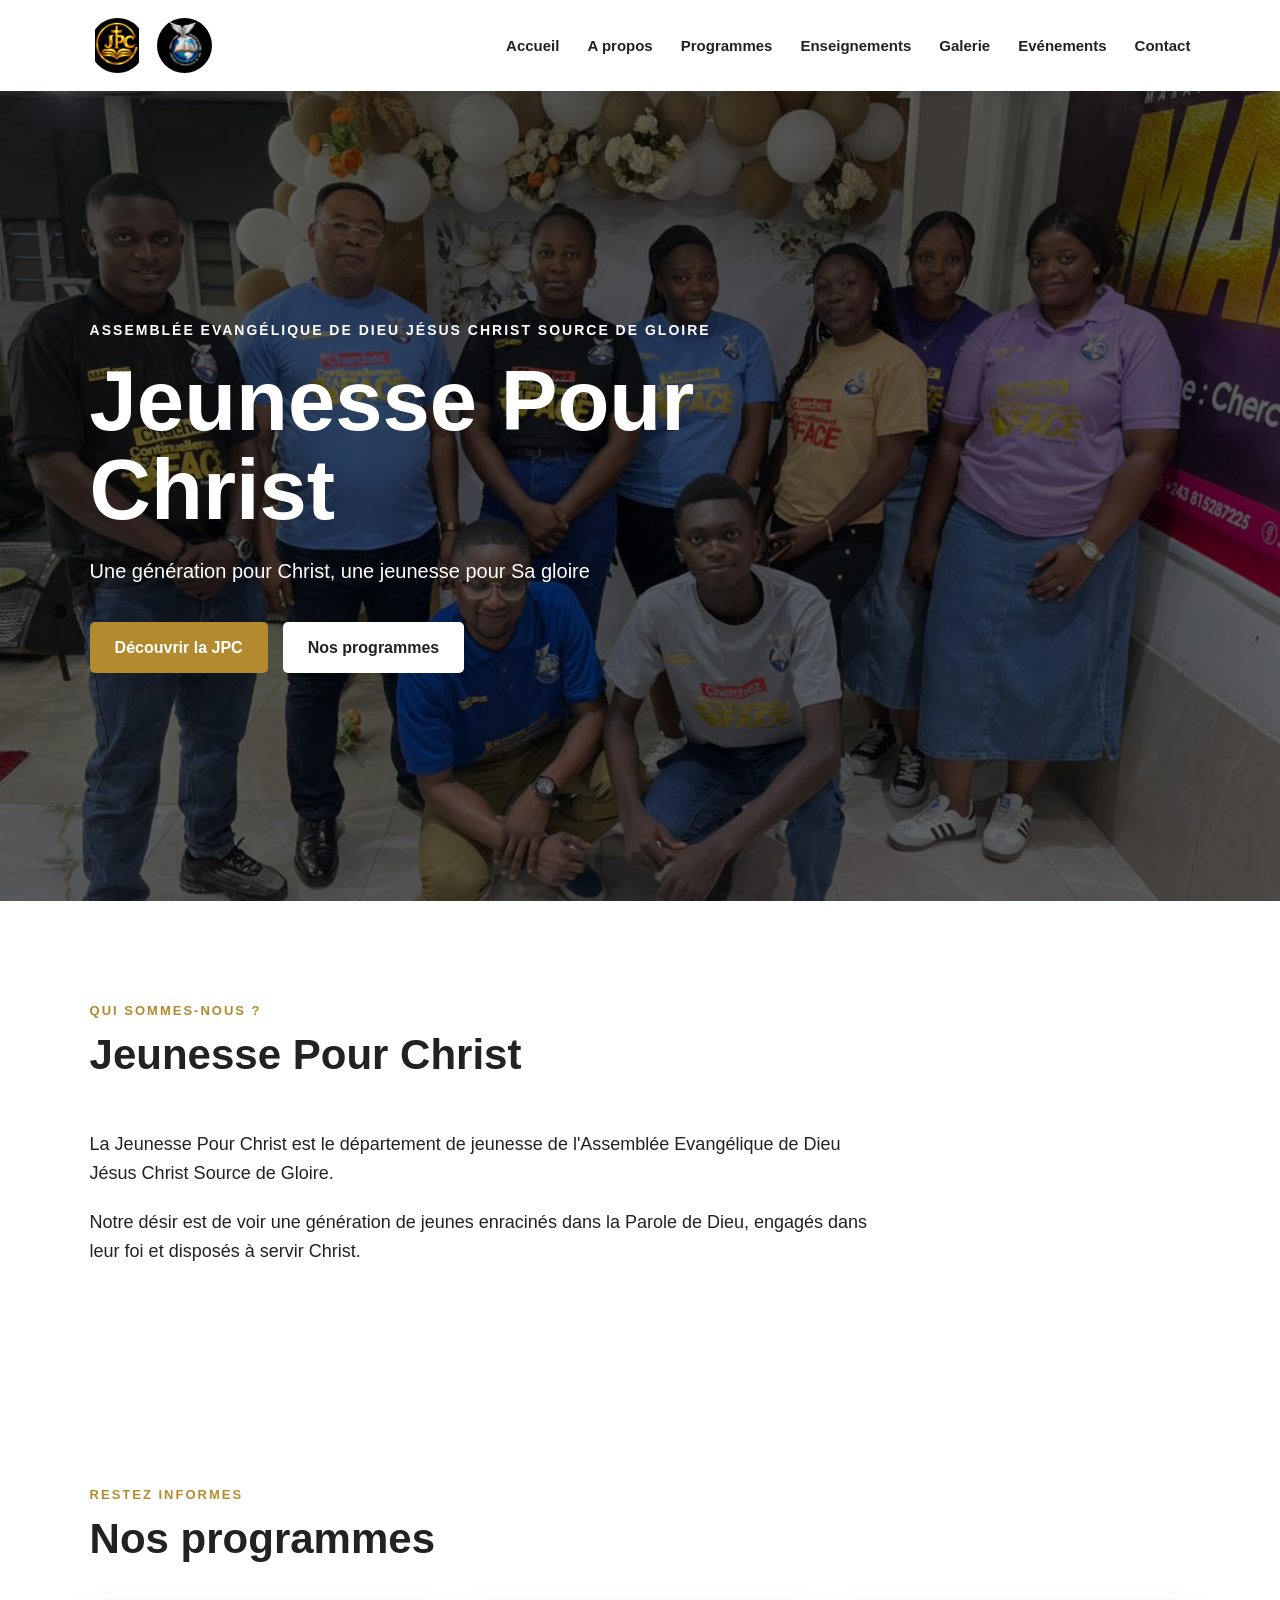
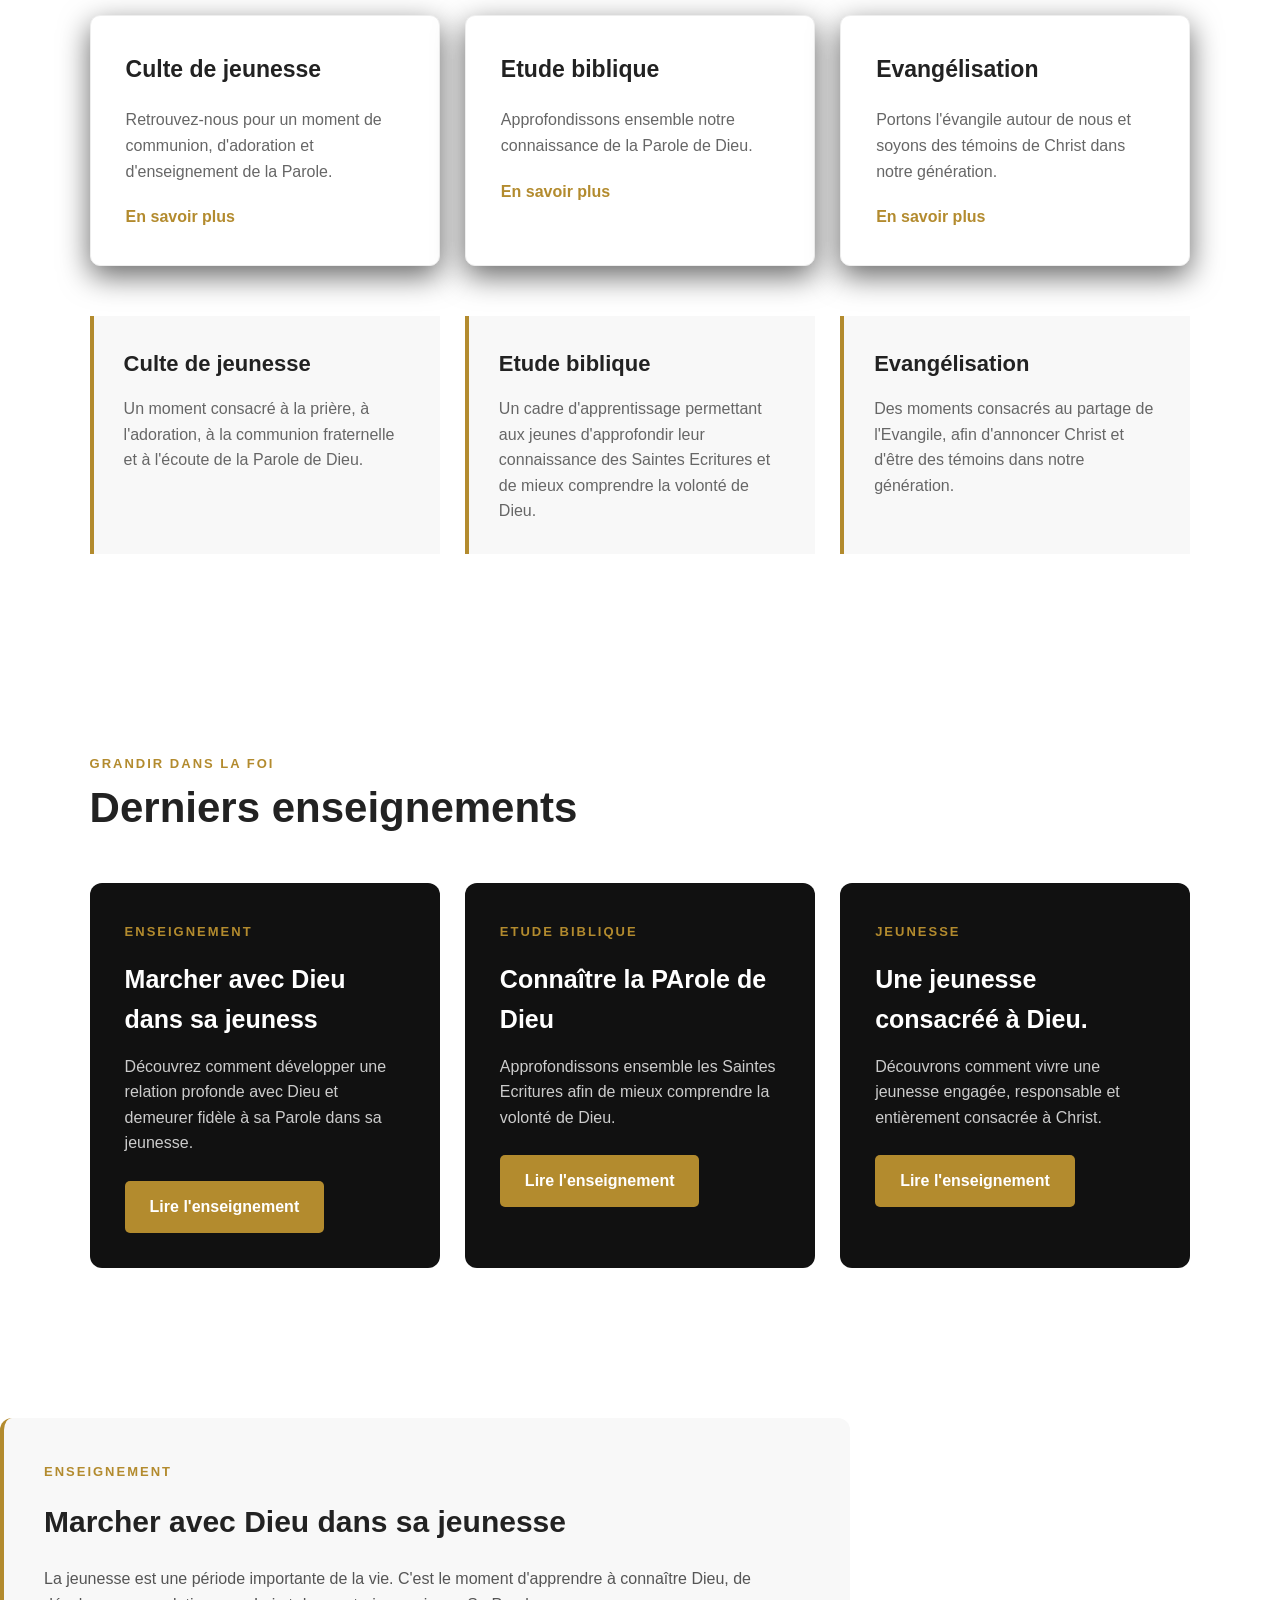
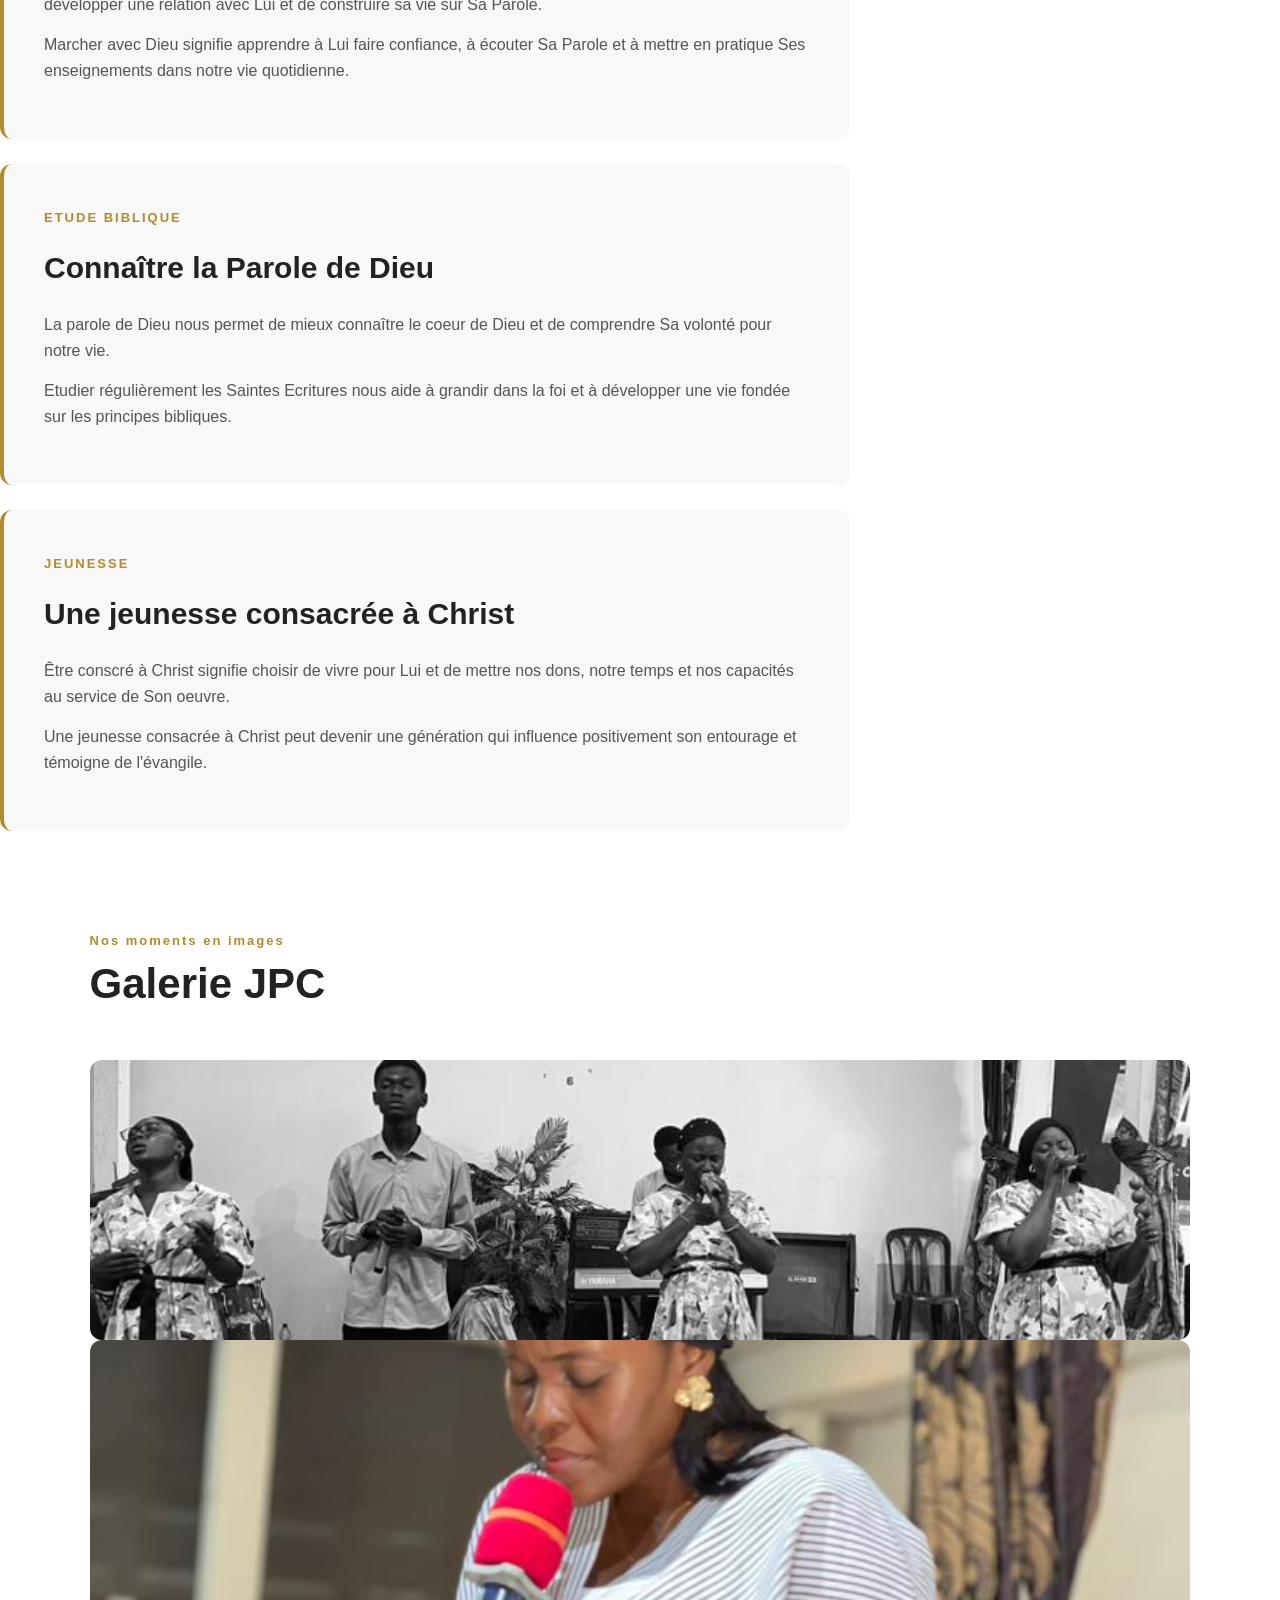
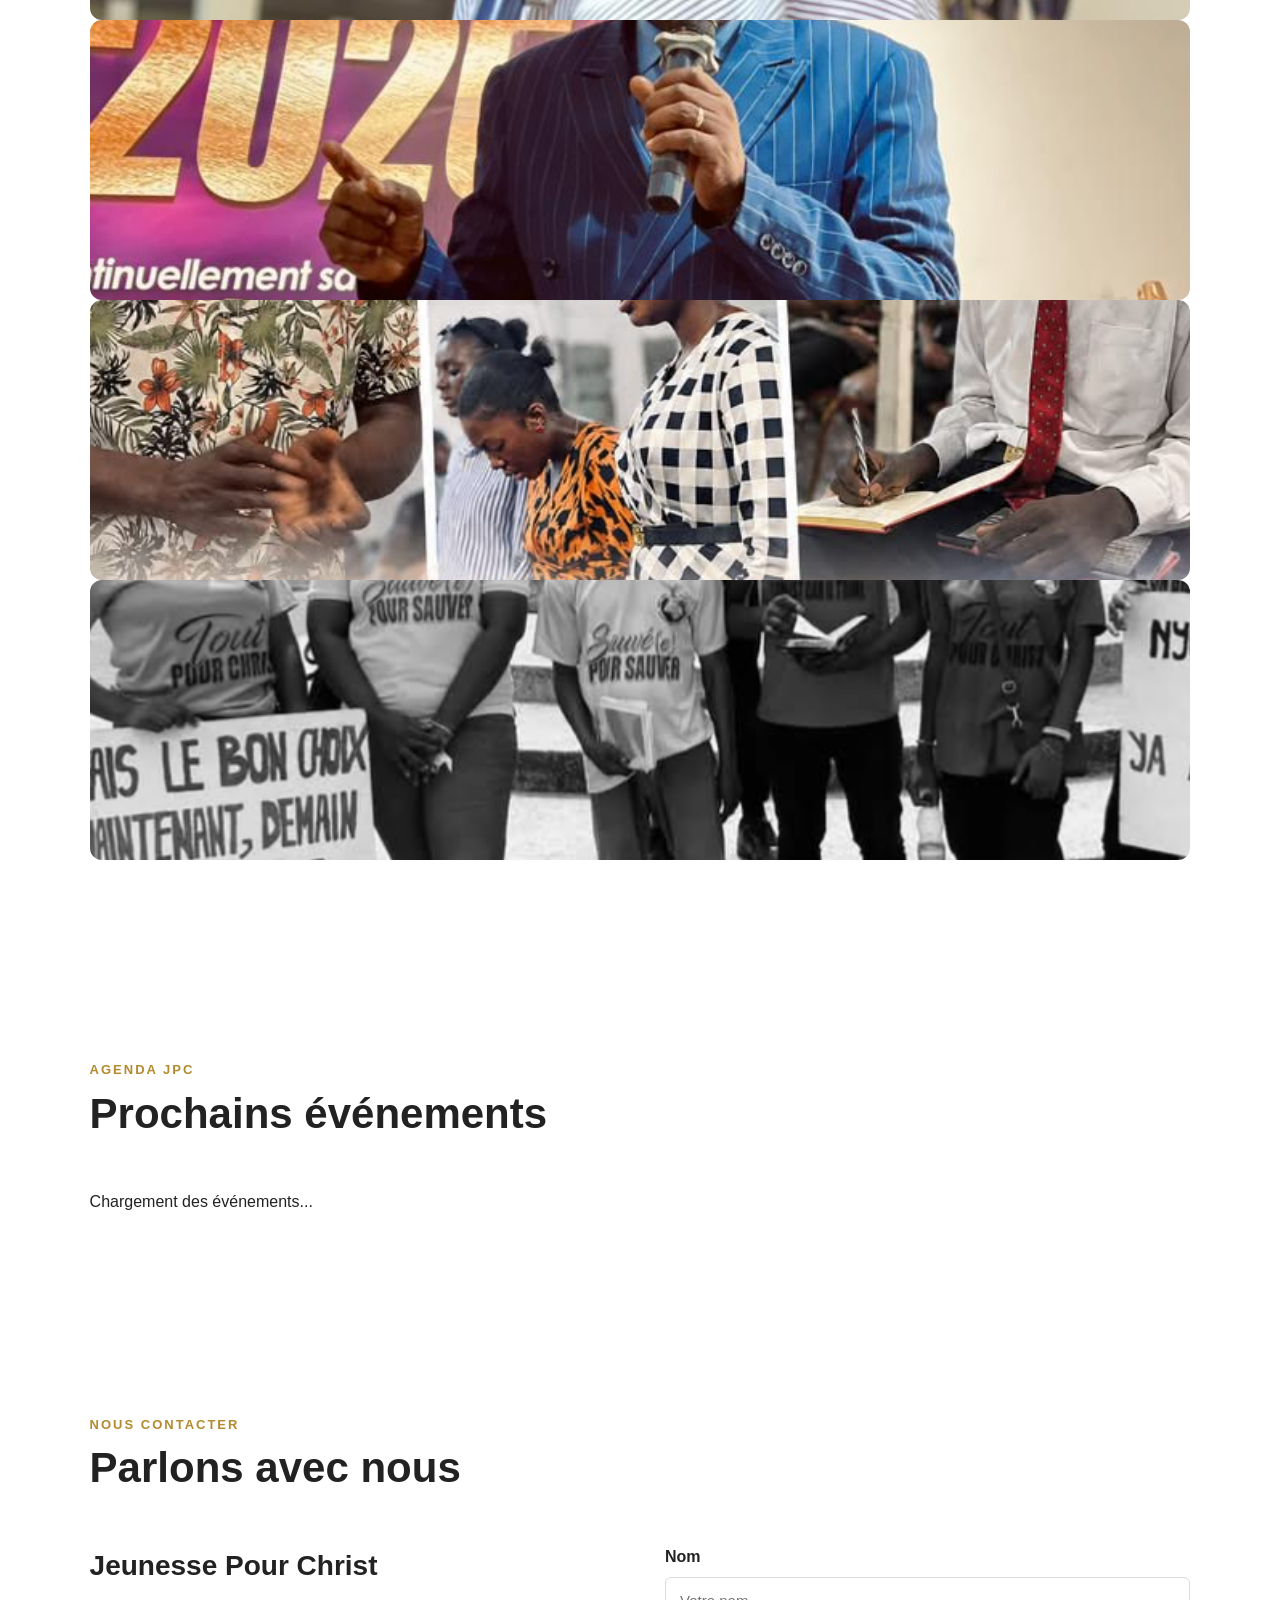
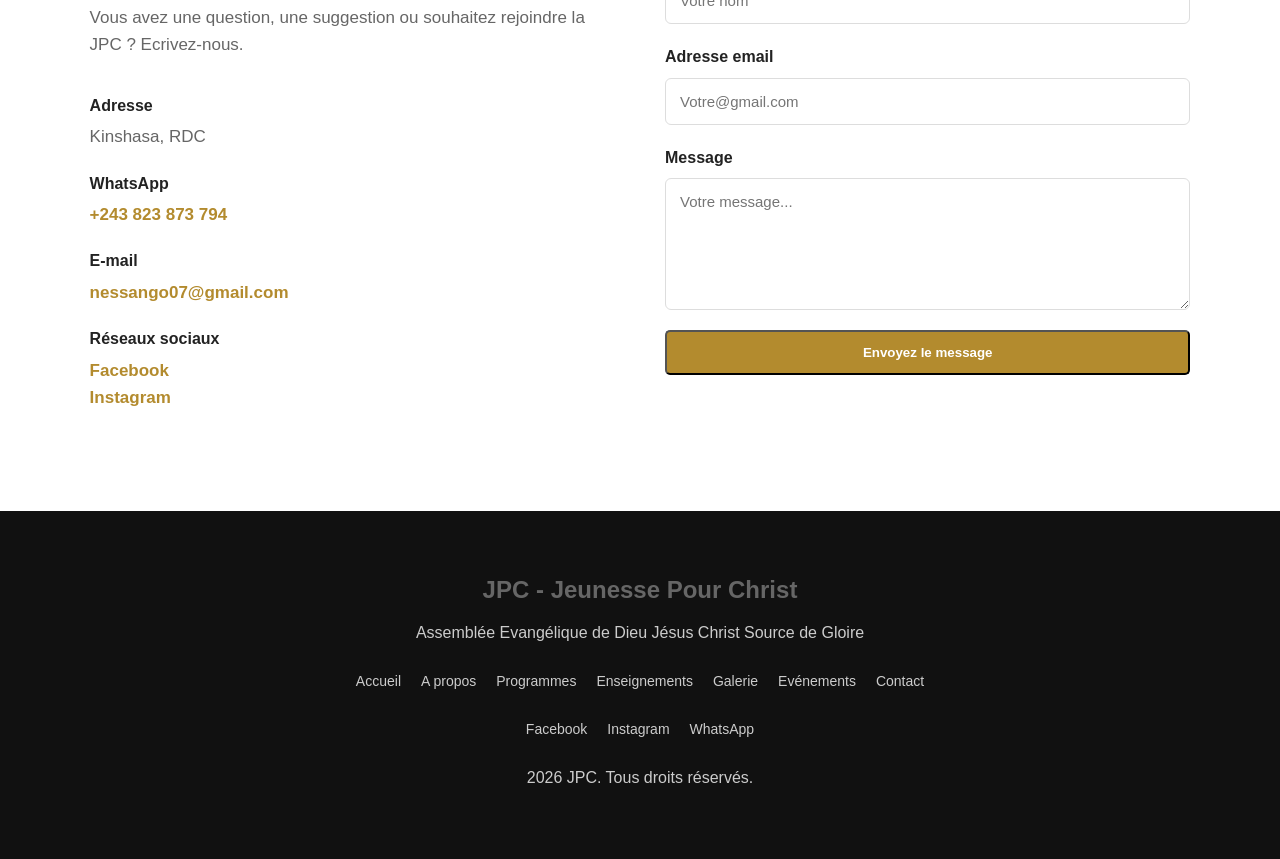
==== index.html @ 07af5367 "Update index.html" ====
<!DOCTYPE html>
<html lang="fr">
<head>
    <meta charset="UTF-8">
    <meta name="viewport" content="width=device-width, initial-scale=1.0">
    
    <title>JPC| Jeunesse Pour Christ</title>
    <link rel="stylesheet" href="style.css">
</head>

<body>
    <!--En-tête du site-->
    <header>
        <div class="logos">
             <img src="images/logo-jpc.jpg.jpg" alt="Logo JPC">
             <img src="images/logo-eglise.jpg.jpg" alt="AED-JCSG">
            
        </div>
        <button class="menu-toggle" aria-label="Ouvrir le menu">&#9776;</button>
        <nav>
            <a href="#accueil">Accueil</a>
            <a href="#apropos">A propos</a>
            <a href="#programmes">Programmes</a>
            <a href="#enseignements">Enseignements</a>
            <a href="#galerie">Galerie</a>
            <a href="#evenements">Evénements</a>
            <a href="#contact">Contact</a>
            
        </nav>
    </header>
    <!--Section d'accueil-->
    <main>
        <section id="accueil" class="hero">
            <div class="hero-content">
                <p class="surtitle"> Assemblée Evangélique de Dieu Jésus Christ Source de Gloire</p>
                <h1>
                    Jeunesse Pour Christ
                </h1>
                <p class="slogan">
                    Une génération pour Christ, une jeunesse pour Sa gloire</p>
                    <div class="hero-buttons">
                        <a href="#apropos" class="btn">Découvrir la JPC</a>
                        <a href="#programmes" class="btn btn-secondary">Nos programmes</a>

                    </div>
            </div>

        </section>
        <!-- Présentation -->
         <section id="apropos" class="section">
            <div class="section-title">
                <p>QUI SOMMES-NOUS ?</p>
                <h2>
                    Jeunesse Pour Christ
                </h2>
            </div>
            <div class="about-content">
                <p>
                    La Jeunesse Pour Christ est le département de jeunesse 
                    de l'Assemblée Evangélique de Dieu Jésus Christ Source 
                    de Gloire.
                </p>
                <p>
                    Notre désir est de voir une génération de jeunes 
                    enracinés dans la Parole de Dieu, engagés dans leur foi 
                    et disposés à servir Christ.
                </p>

            </div>
        </section>

        <!--Programmes-->
        <section id="programmes" class="section">
            <div class="section-title">
                <p>RESTEZ INFORMES</p>
                <H2>
                    Nos programmes
                </H2>
            </div>
            <div class="cards">
                <article class="card">
                    <h3>Culte de jeunesse</h3>
                    <p>
                        Retrouvez-nous pour un moment de communion,
                        d'adoration et d'enseignement de la Parole.
                    </p>
                    <a href="#culte">
                        En savoir plus
                    </a>
                </article>
                <article class="card">
                    <h3>Etude biblique</h3>
                    <p>
                        Approfondissons ensemble notre connaissance de la 
                        Parole de Dieu.
                    </p>
                    <a href="#etude">
                        En savoir plus
                    </a>
                </article>
                <article class="card">
                    <h3>Evangélisation</h3>
                    <p>
                        Portons l'évangile autour de nous et soyons des 
                        témoins de Christ dans notre génération.
                    </p>
                    <a href="#evangelisation">
                        En savoir plus
                    </a>
                </article>
            </div>
            <!--Détails des programmes-->
            <div class="program-details">
                <article id="culte" class="program-detail">
                    <h3>Culte de jeunesse</h3>
                    <p>
                        Un moment consacré à la prière, à l'adoration, à la communion
                        fraternelle et à l'écoute de la Parole de Dieu.
                    </p>
                </article>
                <article id="etude" class="program-detail">
                    <h3>Etude biblique</h3>
                    <p>
                        Un cadre d'apprentissage permettant aux jeunes d'approfondir
                        leur connaissance des Saintes Ecritures et de mieux
                        comprendre la volonté de Dieu.
                    </p>
                </article>
                <article id="evangelisation" class="program-detail">
                    <h3>Evangélisation</h3>
                    <p>
                        Des moments consacrés au partage de l'Evangile, afin d'annoncer
                        Christ et d'être des témoins dans notre génération.
                    </p>
                </article>
            </div>
        </section>

        <!-- Enseignements -->
         <section id="enseignements" class="section">
            <div class="section-title">
                <p>GRANDIR DANS LA FOI</p>
                <h2>
                    Derniers enseignements
                </h2>
            </div>
            <div class="teaching-cards">
                <article class="teaching-card">
                    <span>ENSEIGNEMENT</span>
                    <h3>Marcher avec Dieu dans sa jeuness</h3>
                    <p>
                        Découvrez comment développer une relation profonde avec 
                        Dieu et demeurer fidèle à sa Parole dans sa jeunesse. 
                    </p>
                    <a href="#enseignement1" class="btn">
                        Lire l'enseignement
                    </a>
                </article>
                <article class="teaching-card">
                    <span>ETUDE BIBLIQUE</span>
                    <h3>Connaître la PArole de Dieu</h3>
                    <p>
                        Approfondissons ensemble les Saintes Ecritures
                        afin de mieux comprendre la volonté de Dieu.
                    </p>
                    <a href="#enseignement2" class="btn">
                        Lire l'enseignement
                    </a>
                </article>
                <article class="teaching-card">
                    <span>JEUNESSE</span>
                    <h3>Une jeunesse consacréé à Dieu.</h3>
                    <p>
                        Découvrons comment vivre une jeunesse engagée,
                        responsable et entièrement consacrée à Christ.
                    </p>
                    <a href="#enseignement3" class="btn">
                        Lire l'enseignement
                    </a>
                </article>
            </div>
        </section>

        <!--Contenus des enseignements-->
        <div class="teaching-content">
            <article id="enseignement1" class="teaching-article">
                <span>ENSEIGNEMENT</span>
                <h3>Marcher avec Dieu dans sa jeunesse</h3>
                <p>
                    La jeunesse est une période importante de la vie.
                    C'est le moment d'apprendre à connaître Dieu, 
                    de développer une relation avec Lui et de 
                    construire sa vie sur Sa Parole.
                </p>
                <p>
                    Marcher avec Dieu signifie apprendre à Lui 
                    faire confiance, à écouter Sa Parole et à 
                    mettre en pratique Ses enseignements dans 
                    notre vie quotidienne.
                </p>
            </article>
            <article id="enseignement2" class="teaching-article">
                <span>ETUDE BIBLIQUE</span>
                <h3>Connaître la Parole de Dieu</h3>
                <p>
                    La parole de Dieu nous permet de mieux connaître 
                    le coeur de Dieu et de comprendre Sa volonté 
                    pour notre vie.
                </p>
                <p>
                    Etudier régulièrement les Saintes Ecritures nous aide 
                    à grandir dans la foi et à développer une vie 
                    fondée sur les principes bibliques. 
                </p>
            </article>
            <article id="enseignement3" class="teaching-article">
                <span>JEUNESSE</span>
                <h3>Une jeunesse consacrée à Christ</h3>
                <p>
                    Être conscré à Christ signifie choisir de vivre 
                    pour Lui et de mettre nos dons, notre temps et 
                    nos capacités au service de Son oeuvre.
                </p>
                <p>
                    Une jeunesse consacrée à Christ peut devenir 
                    une génération qui influence positivement 
                    son entourage et témoigne de l'évangile.
                </p>
            </article>
        </div>

        <!--Galerie-->
        <section id="galerie" class="section">
            <div class="section-title">
                <p>Nos moments en images</p>
                <h2>Galerie JPC</h2>
            </div>
            <div class="gallery-item">
                <img src="images/galerie1.jpg.jpg" alt="Chorale JPC">
            </div>
            <div class="gallery-item">
                <img src="images/galerie2.jpg.jpg" alt="Moment d'enseignement">
            </div>
            <div class="gallery-item">
                <img src="images/galerie3.jpg.jpg" alt="Prédication">
            </div>
            <div class="gallery-item">
                <img src="images/galerie4.jpg.jpg" alt="Grande retraite">
            </div>
            <div class="gallery-item">
                <img src="images/galerie5.jpg.png" alt="Evangélisation JPC">
            </div>
        </section>

        <!-- Evénements -->
         <section id="evenements" class="section">
            <div class="section-title">
                <p>AGENDA JPC</p>
                <h2>
                    Prochains événements
                </h2>
            </div>
            <div class="events-list" id="events-list">
                 <p>Chargement des événements...</p>
                </div>
        </section>
     </main>

     <!--Contact-->
     <section id="contact" class="section">
        <div class="section-title">
            <p>NOUS CONTACTER</p>
            <h2>
                Parlons avec nous
            </h2>
        </div>
        <div class="contact-content">
            <div class="contact-info">
                <h3>Jeunesse Pour Christ</h3>
                <p>
                    Vous avez une question, une suggestion ou 
                    souhaitez rejoindre la JPC ? Ecrivez-nous.
                </p>
                <div class="contact-details">
                    <div class="contact-item">
                        <strong>Adresse</strong>
                        <p>Kinshasa, RDC</p>
                    </div>
                    <div class="contact-item">
                        <strong>WhatsApp</strong>
                        <p>
                            <a href="https://wa.me/243823873794" target="_blank">+243 823 873 794</a>
                        </p>
                    </div>
                    <div class="contact-item">
                        <strong>E-mail</strong>
                        <p>
                            <a href="mailto:nessango07@gmail.com">nessango07@gmail.com</a>
                        </p>
                    </div>
                    <div class="contact-item">
                        <strong>Réseaux sociaux</strong>
                        <p>
                            <a 
                            href="https://www.facebook.com/share/1DoTPHAnE8/" target="_blank">
                        Facebook</a>
                        </p>
                        <p>
                            <a 
                            href="https://www.instagram.com/nessango07?stkn=MnNmYWhjMmlwaXZw" target="_blank">
                        Instagram</a>
                        </p>
                    </div>
                </div>
            </div>
                        
            <form class="contact-form">
                <div class="form-group">
                    <label for="nom">Nom</label>
                    <input 
                    type="text"
                    id="nom"
                    name="nom"
                    placeholder="Votre nom"
                    required>
                </div>
                <div class="form-group">
                    <label for="email">Adresse email</label>
                    <input 
                    type="email"
                    id="email"
                    name="email"
                    placeholder="Votre@gmail.com"
                    required >
                </div>
                <div class="form-group">
                    <label for="message">Message</label>
                    <textarea 
                    name="message" 
                    id="message"
                    rows="6"
                    placeholder="Votre message..."
                    required></textarea>
                </div>
                <button type="submit" class="btn">
                    Envoyez le message
                </button>
            </form>
        </div>
    </section>

<!--Fenêtre des détails d'un événement-->
<div id="eventModal" class="event-modal">
    <div class="event-modal-content">
        <button id="closeModal" class="close-modal">&times;</button>
        <h2 id="modalTitle">Evénement</h2>
        <p id="modalDate"></p>
        <p id="modalTime"></p>
        <p id="modalLocation"></p>
    </div>
</div>

<!-- Fenêtre de la galerie -->
 <div id="galleryModal" class="gallery-modal">
    <button id="closeGallery" class="close-gallery">&times;</button>
    <img id="galleryImage" src="" alt="Image agrandie">
</div>


    <!-- Pied de page -->
     <footer>
        <h2>JPC - Jeunesse Pour Christ</h2>
        <p>
            Assemblée Evangélique de Dieu Jésus Christ Source de Gloire
        </p>
        <div class="footer-links">
            <a href="#accueil">Accueil</a>
            <a href="#apropos">A propos</a>
            <a href="#programmes">Programmes</a>
            <a href="#enseignements">Enseignements</a>
            <a href="#galerie">Galerie</a>
            <a href="#evenements">Evénements</a>
            <a href="#contact">Contact</a>
        </div>
        <div class="footer-socials">
            <a 
            href="https://www.facebook.com/share/1DoTPHAnE8/" target="_blank">
        Facebook</a>
        <a 
        href="https://www.instagram.com/nessango07?stkn=MnNmYWhjMmlwaXZw" target="_blank">
    Instagram</a>
    <a 
    href="https://wa.me/243823873794">
WhatsApp</a>
</div>
        <p>
            2026 JPC. Tous droits réservés.
        </p>
    </footer> 
    <button id="backToTop" aria-label="Retour en haut">
        &#8593
    </button>
    <script src="script.js"></script>
    <script src="https://cdn.jsdelivr.net/npm/@supabase/supabase-js@2"></script><script>
const SUPABASE_URL = "https://ndnadcyrqtlesyybzgoa.supabase.co";
const SUPABASE_KEY = "sb_publishable__cg6_S1uHx6kXhwkBY2kTg_ZgcIsPAA";

const supabaseClient = window.supabase.createClient(
    SUPABASE_URL,
    SUPABASE_KEY
);

async function afficherEvenements() {
    const liste = document.getElementById("events-list");

    if (!liste) return;

    const { data, error } = await supabaseClient
        .from("activites")
        .select("id, titre, description, lieu, date_activite, publie")
        .eq("publie", true)
        .order("date_activite", { ascending: true });

    if (error) {
        console.error("Erreur Supabase :", error);
        liste.textContent = "Impossible de charger les événements pour le moment.";
        return;
    }

    liste.replaceChildren();

    if (!data || data.length === 0) {
        liste.textContent = "Aucun événement publié pour le moment.";
        return;
    }

    data.forEach(function(activite) {
        const article = document.createElement("article");
        article.className = "event";

        const dateBloc = document.createElement("div");
        dateBloc.className = "event-date";

        const dateBrute = activite.date_activite;

let date = null;

if (dateBrute) {
const correspondance = String(dateBrute).match(
/^(\d{4})-(\d{2})-(\d{2})/
);

if (correspondance) {
    date = new Date(
        Number(correspondance[1]),
        Number(correspondance[2]) - 1,
        Number(correspondance[3])
    );
} else {
    const essai = new Date(dateBrute);

    if (!Number.isNaN(essai.getTime())) {
        date = essai;
    }
}

}

        const jour = document.createElement("strong");
        jour.textContent = date && !isNaN(date)
            ? date.getDate().toString().padStart(2, "0")
            : "--";

        const mois = document.createElement("span");
        mois.textContent = date && !isNaN(date)
            ? date.toLocaleDateString("fr-FR", { month: "short" }).replace(".", "").toUpperCase()
            : "DATE";

        dateBloc.append(jour, mois);

        const infos = document.createElement("div");
        infos.className = "event-info";

        const titre = document.createElement("h3");
        titre.textContent = activite.titre || "Événement JPC";

        const description = document.createElement("p");
        description.textContent = activite.description || "";

        const lieu = document.createElement("p");
        lieu.textContent = activite.lieu
            ? "Lieu : " + activite.lieu
            : "Lieu à préciser";

        const dateTexte = document.createElement("p");
        dateTexte.textContent = date && !
            Number.isNaN(date.getTime()) ? "Date : " +
            date.toLocaleDateString("fr-FR")
            : "Date à préciser";

        const bouton = document.createElement("button");
        bouton.type = "button";
        bouton.className = "event-btn";
        bouton.textContent = "Voir les détails";

        bouton.addEventListener("click", function() {
            const modal = document.getElementById("eventModal");

            document.getElementById("modalTitle").textContent =
                activite.titre || "Événement";

            document.getElementById("modalDate").textContent =
                dateTexte.textContent;

            document.getElementById("modalTime").textContent = "";

            document.getElementById("modalLocation").textContent =
                activite.lieu ? "Lieu : " + activite.lieu : "Lieu à préciser";

            if (modal) {
                modal.style.display = "flex";
            }
        });

        infos.append(titre, description, lieu, dateTexte, bouton);
        article.append(dateBloc, infos);
        liste.appendChild(article);
    });
}

afficherEvenements();
        const eventModal = document.getElementById("eventModal");
const closeModal = document.getElementById("closeModal");

if (closeModal && eventModal) {
closeModal.addEventListener("click", function() {
eventModal.style.display = "none";
});
}

if (eventModal) {
eventModal.addEventListener("click", function(event) {
if (event.target === eventModal) {
eventModal.style.display = "none";
}
});
}

document.addEventListener("keydown", function(event) {
if (event.key === "Escape" && eventModal) {
eventModal.style.display = "none";
}
});
</script>


</body>
</html>
---- style.css ----
/*================
REGLAGES GENERAUX
==================*/

* {
    margin: 0;
    padding: 0;
    box-sizing: border-box;
}
html{
    scroll-behavior: smooth;
}
body {
    font-family: Arial, Helvetica, sans-serif;
    line-height: 1.6;
    color: #222;
    background-color: #fff;
}
a {
    text-decoration: none;
    color: inherit;
}
section {
    scroll-margin-top: 90px;

}
/* ================
EN-TÊTE
=================== */
header {
    position: sticky;
    top: 0;
    z-index: 1000;

    display: flex;
    justify-content: space-between;
    align-items: center;
    padding: 18px 7%;
    background-color: #fff;
    box-shadow: 0 2px 15px rgba(0, 0, 0, 0.08);
}
/* Logo */
.logos{
    display: flex;
    align-items: center;
    gap: 12px;
}
.logos img {
    width: 55px;
    height: 55px;
    object-fit: contain;
    border-radius: 50%;
}

/* Menu */
nav{
    display: flex;
    gap: 28px;
}
nav a{
    font-size: 15px;
    font-weight: 600;
    transition: 0.3s;
}
nav a:hover{
    color: #b38b2e;
}

/* =================
SECTION HERO
==================== */
.hero {
    min-height: 90vh;
    display: flex;
    align-items: center;
    padding: 80px 7%;
    background:
    linear-gradient(
        rgba(0, 0, 0, 0.62),
        rgba(0, 0, 0, 0.62)
        ),

    url("images/hero.jpg.jpg");
    background-size: cover;
    background-position: center;
    background-repeat: no-repeat;
}
.hero-content{
    max-width: 800px;
    color: #ffffff;
}
.surtitle {
margin-bottom: 15px;
font-size: 14px;
font-weight: bold;
text-transform: uppercase;
letter-spacing: 2px;
}
.hero h1 {
    margin-bottom: 20px;
    font-size: clamp(45px, 7vw, 85px);
    line-height: 1.05;
}
.slogan{
    max-width: 650px;
    margin-bottom: 35px;
    font-size: 20px;
}

/* ==================
BOUTONS
==================== */
.hero-buttons {
    display:flex;
    gap:15px;
    flex-wrap: wrap;
}
.btn{
    display: inline-block;
    padding: 13px 25px;
    border-radius: 5px;
    background-color: #b38B2e;
    color: #ffffff;
    font-weight: bold;
    transition: 0.3s;
}
.btn:hover{
    transform: translateY(-3px);
    opacity: 0.9;
}
.btn-secondary{
    background-color: #ffffff;
    color: #222;
}

/* =================
SECTIONS
=================== */
.section{
    padding: 100px 7%;
}
.section-title{
    max-width: 700px;
    margin-bottom: 50px;
}
.section-title p {
    margin-bottom: 8px;
    color: #b38b2e;
    font-size: 13px;
    font-weight: bold;
    letter-spacing: 2px;
}
.section-title h2{
    font-size: 42px;
    line-height: 1.2;
}

/* ================
A PROPOS
================== */
.about-content{
    max-width: 800px;
    font-size: 18px;
}
.about-content p{
    margin-bottom: 20px;
}

/* =================
CARTES
=================== */
.cards{
    display: grid;
    grid-template-columns: repeat(3, 1fr);
    gap: 25px;
}
.card{
    padding: 35px;
    border: 1px solid #eeeeee;
    border-radius: 10px;
    background-color: #ffffff;
    box-shadow: 0 10px 30px rgba(0, 0, 0, 0.6);
    transition: 0.3s;
}
.card:hover{
    transform: translateY(-8px);
}
.card h3{
    margin-bottom: 20px;
    font-size: 23px;
}
.card p{
    margin-bottom: 20px;
    color: #666;
}
.card a{
    color: #b38B2e;
    font-weight: bold;
}

/* ==================
ENSEIGNEMENTS
==================== */
.teaching{
    max-width: 850px;
    padding: 50px;
    border-radius: 15px;
    background-color: #111111;
    color: #ffffff;
}
.teaching span{
    color: #b38B2e;
    font-size: 13px;
    font-weight: bold;
    letter-spacing: 2px;
}
.teaching h3{
    margin: 15px 0;
    font-size: 35px;
}
.teaching p{
    margin-bottom: 30px;
    color: #cccccc;
}

/* ===================
EVENEMENTS
===================== */
.event{
    max-width: 800px;
    display: flex;
    align-items: center;
    gap: 25px;
    padding: 25px;
    border: 1px solid #eeeeee;
    border-radius: 10px;
    background-color: #ffffff;
    box-shadow: 0 8px 25px rgba(0, 0, 0, 0.06);
    transition: 0.3s;
}
.event:hover{
    transform: translateY(-5px);
    box-shadow: 0 12px 30px rgba(0, 0, 0, 0.10);
}
.event-date{
    min-width: 80px;
    text-align: center;
    padding: 10px;
    border-radius: 8px;
    background-color: #111111;
    color: #ffffff;
}
.event-date strong{
    display: block;
    font-size: 35px;
    line-height: 1;
}
.event-date span{
    font-size: 12px;
    font-weight: bold;
}
.event-info h3{
    margin-bottom: 8px;
    font-size: 24px;
}
.event-info p{
    color: #666;
}

/* =================
FOOTER
=================== */
footer{
    padding: 60px 7%;
    background-color: #111111;
    color: #666;
    text-align: center;
}
footer h2{
    margin-bottom: 10px;
}
footer p{
    margin-bottom: 8px;
    color: #cccccc;
}

/* =================
RESPONSIVE - TABLETTES
=================== */
@media (max-width: 900px) {
    header{
        padding: 15px 5%;
    }
    nav{
        gap: 15px;
    }
    .cards{
        grid-template-columns: 1fr 1fr;
    }
    .hero{
        padding: 70px 5%;
    }
    .section{
        padding: 80px 5%;
    }
}

/* ===================
RESPONSIVE - TELEPHONES
==================== */
@media (max-width: 650px) {
    header{
        flex-direction: column;
        gap: 15px;
    }
    nav{
        width: 100%;
        justify-content: center;
        flex-wrap: wrap;
        gap: 12px;
    }
    nav a{
        font-size: 13px;
    }
    .hero h1{
        font-size: 48px;
    }
    .slogan{
        font-size: 17px;
    }
    .section-title h2{
        font-size: 34px;
    }
    .cards{
        grid-template-columns: 1fr;
    }
    .teaching h3{
        font-size: 28px;
    }
    .event{
        align-items: flex-start;
    }
}

/* ===================
MENU MOBILE
===================== */
.menu-toggle{
    display: none;
    border: none;
    background: none;
    font-size: 30px;
    cursor: pointer;
}

/* Téléphone */
@media (max-width: 650px){
    .menu-toggle{
        display: block !important;
        position: absolute;
        top: 20px;
        right: 20px;
        border: none;
        background: transparent;
        color: #111111;
        font-size: 32px;
        font-weight: bold;
        cursor: pointer;
        z-index: 2000;
    }
    header{
        position: sticky;
        position: -webkit-sticky;
    }
    
    nav{
        display: none;
        width: 100%;
    }
    nav.active{
        display: flex;
        flex-direction: column;
        align-items: center;
    }
}

/* ===================
DETAILS DES PROGRAMMES
==================== */
.program-details{
    display: grid;
    grid-template-columns: repeat(3, 1fr);
    gap: 25px;
    margin-top: 50px;
}
.program-detail{
    padding: 30px;
    border-left: 4px solid #b38b2e;
    background-color: #f8f8f8;
}
.program-detail h3{
    margin-bottom: 15px;
    font-size: 22px;
}
.program-detail p{
    color: #666;
}

/* ===================
CARTES ENSEIGNEMENTS
==================== */
.teaching-cards{
    display: grid;
    grid-template-columns: repeat(3, 1fr);
    gap: 25px;
}
.teaching-card{
    padding: 35px;
    border-radius: 12px;
    background-color: #111111;
    color: #ffffff;
    transition: 0.3s;
}
.teaching-card:hover{
    transform: translateY(-8px);
}
.teaching-card span{
    color: #b38b2e;
    font-size: 13px;
    font-weight: bold;
    letter-spacing: 2px;
}
.teaching-card h3{
    margin: 15px 0;
    font-size: 25px;
}
.teaching-card p{
    margin-bottom: 25px;
    color: #cccccc;
}

/* ===================
LISTE DES EVENEMENTS
==================== */
.events-list{
    display: flex;
    flex-direction: column;
    gap: 20px;
    max-width: 800px;
}
.events-list .event{
    width: 100%;
}
@media (max-width: 650px){
    .events-list .event{
        flex-direction: column;
    }
}

/* ====================
CONTACT
===================== */
.contact-content{
    display: grid;
    grid-template-columns: 1fr 1fr;
    gap: 50px;
    align-items: start;
}
.contact-info{
    max-width: 500px;
}
.contact-info h3{
    margin-bottom: 15px;
    font-size: 28px;
}
.contact-info p{
    color: #666;
    font-size: 17px;
}
.contact-form{
    display: flex;
    flex-direction: column;
    gap: 20px;
}
.form-group{
    display: flex;
    flex-direction: column;
    gap: 8px;
}
.form-group label{
    font-weight: bold;
}
.form-group input,
.form-group textarea{
    width: 100%;
    padding: 14px;
    border: 1px solid #dddddd;
    border-radius: 6px;
    font-family: inherit;
    font-size: 15px;
    outline: none;
}
.form-group input:focus,
.form-group textarea:focus{
    border-color: #b38b2e;
}
.form-group textarea{
    resize: vertical;
}

/* ====================
CONTENUS DES ENSEIGNEMENTS
===================== */
.teaching-content{
    display: flex;
    flex-direction: column;
    gap: 25px;
    margin-top: 50px;
}
.teaching-article{
    max-width: 850px;
    padding: 40px;
    border-radius: 12px;
    background-color: #f8f8f8;
    border-left: 4px solid #b38b2e;
}
.teaching-article span{
    color: #b38b2e;
    font-size: 13px;
    font-weight: bold;
    letter-spacing: 2px;
}
.teaching-article h3{
    margin: 15px 0 20px;
    font-size: 30px;
}
.teaching-article p{
    margin-bottom: 15px;
    color: #555;
}

/* =====================
BOUTONS EVENEMENTS
====================== */
.event-btn {
    display: inline-block;
    margin-top: 12px;
    padding: 8px 15px;
    border-radius: 5px;
    background-color: #b38b2e;
    color: #ffffff;
    font-weight: bold;
    transition: 0.3s;
}
.event-btn:hover {
    transform: translateX(4px);
    opacity: 0.3s;
}

/* ===================
BOUTON RETOUR EN HAUT
==================== */
#backToTop {
    position: fixed;
    right: 25px;
    bottom: 25px;
    width: 50px;
    height: 50px;
    border: none;
    border-radius: 50%;
    background-color: #b38b2e;
    color: #ffffff;
    font-size: 24px;
    font-weight: bold;
    cursor: pointer;
    display: none;
    z-index: 1000;
    transition: 0.3s;
}

#backToTop:hover {
    transform: translateY(-4px);
}

@media (max-width: 650px){
    .teaching-cards{
        grid-template-columns: 1fr;
    }
}


/* ==================
FENÊTRE EVENEMENT
==================== */
.event-modal{
    position: fixed;
    top: 0;
    left: 0;
    width: 100%;
    height: 100%;
    display: none;
    align-items: center;
    justify-content: center;
    padding: 20px;
    background-color: rgba(0, 0, 0, 0.65);
    z-index: 3000;
}
.event-modal.active{
    display: flex;
}
.event-modal-content{
    position: relative;
    width: 100%;
    max-width: 500px;
    padding: 40px;
    border-radius: 15px;
    background-color: #ffffff;
    box-shadow: 0 15px 40px rgba(0, 0, 0, 0.25);
}
.event-modal-content h2 {
    margin-bottom: 25px;
    font-size: 30px;
}
.event-modal-content p {
    margin-bottom: 12px;
    color: #555;
    font-size: 17px;
}
.close-modal{
    position: absolute;
    top: 10px;
    right: 15px;
    border: none;
    background: none;
    font-size: 32px;
    cursor: pointer;
    color: #333;
}
.close-modal:hover{
    color: #b38b2e;
}

@media (max-width: 650px){
    .event-modal-content{
        padding: 30px 25px;
    }

    .event-modal-content h2 {
        font-size: 25px;
    }
}

/* ==================
DETAILS CONTACT 
==================== */
.contact-details{
    margin-top: 35px;
    display: flex;
    flex-direction: column;
    gap: 20px;
}
.contact-item strong{
    display: block;
    margin-bottom: 5px;
    font-size: 16px;
}
.contact-item p{
    color: #666;
    margin: 0;
}
.contact-item a {
    color: #b38b2e;
    font-weight: bold;
}
.contact-item a:hover {
    text-decoration: underline;
}

/* ==================
RESEAUX SOCIAUX
===================== */
.contact-item a{
    color: #b38b2e;
    font-weight: bold;
    transition: 0.3s;
}
.contact-item a:hover{
    text-decoration: underline;
    opacity: 0.8;
}

/* ==================
GALERIE
==================== */
.gallery {
    display: grid;
    grid-template-columns: repeat(3, 1fr);
    gap: 20px;
}
.gallery-item{
    overflow: hidden;
    border-radius: 12px;
    height: 280px;
}
.gallery-item img{
    width: 100%;
    height: 100%;
    object-fit: cover;
    display: block;
    transition: 0.03s;
}
.gallery-item img{
    transform: scale(1.05);
}

@media (max-width: 650px){
    .gallery{
        grid-template-columns: 1fr;
    }
    .gallery-item{
        height: 260px;
    }
}

/* ==================
FENÊTRE GALERIE
==================== */
.gallery-item{
    cursor: pointer;
}
.gallery-modal{
    display: none;
    position: fixed;
    z-index: 3000;
    inset: 0;
    background-color: rgba(0, 0, 0, 0.85);
    align-items: center;
    justify-content: center;
    padding: 30px;
}
.gallery-modal.active{
    display: flex;
}
.gallery-modal img {
    max-width: 90%;
    max-height: 85vh;
    object-fit: contain;
    border-radius: 8px;
}
.close-gallery{
    position: absolute;
    top: 20px;
    right: 30px;
    border: none;
    background: none;
    color: #ffffff;
    font-size: 45px;
    cursor: pointer;
    z-index: 3001;
}

/* ==============
FOOTER - LIENS
================ */
.footer-links,
.footer-socials {
    display: flex;
    justify-content: center;
    align-items: center;
    gap: 20px;
    flex-wrap: wrap;
    margin-top: 25px;
}
.footer-links a,
.footer-socials a {
    color: #cccccc;
    font-size: 14px;
    transition: 0.3s;
}
.footer-links a:hover,
.footer-socials a:hover {
    color: #b38b2e;
}
.footer-socials{
    margin-bottom: 25px;
}

/* =============
TELEPHONE
============= */
@media (max-width: 650px){
    .program-details{
        grid-template-columns: 1fr;
    }
}
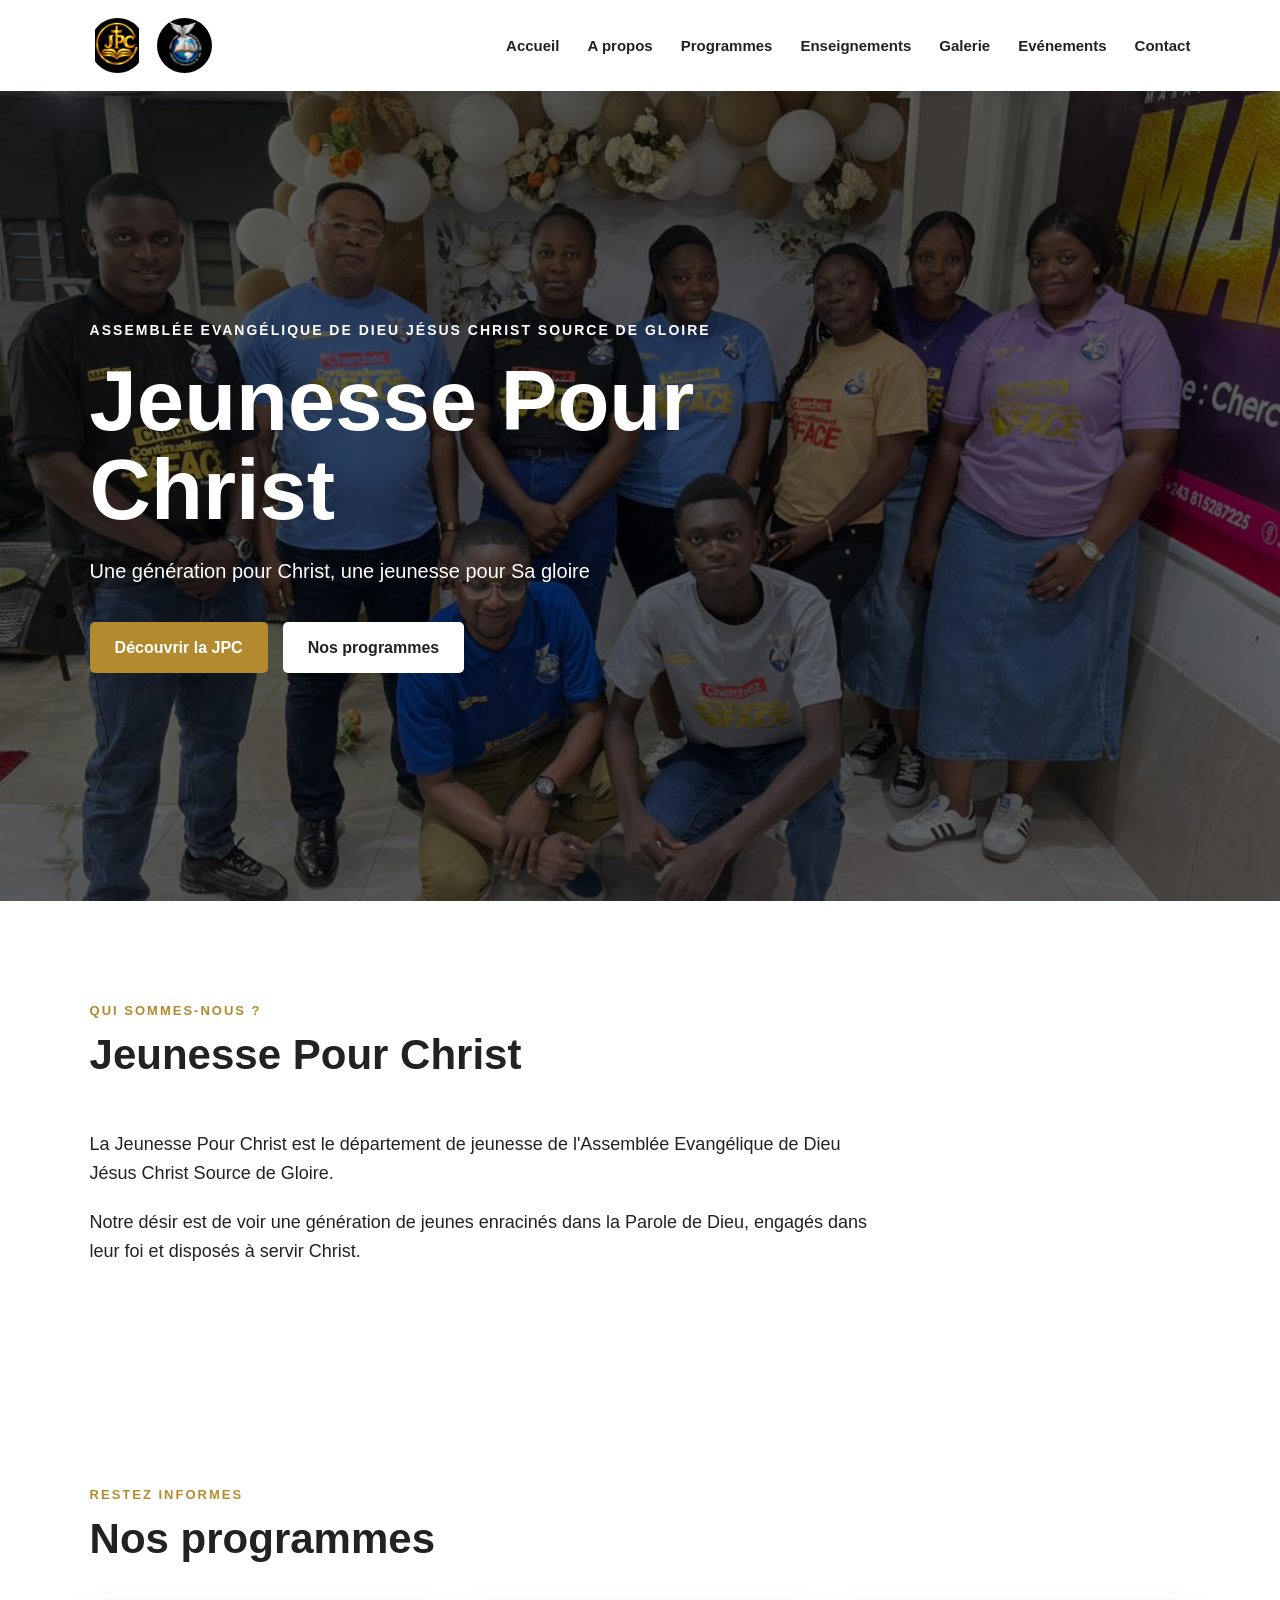
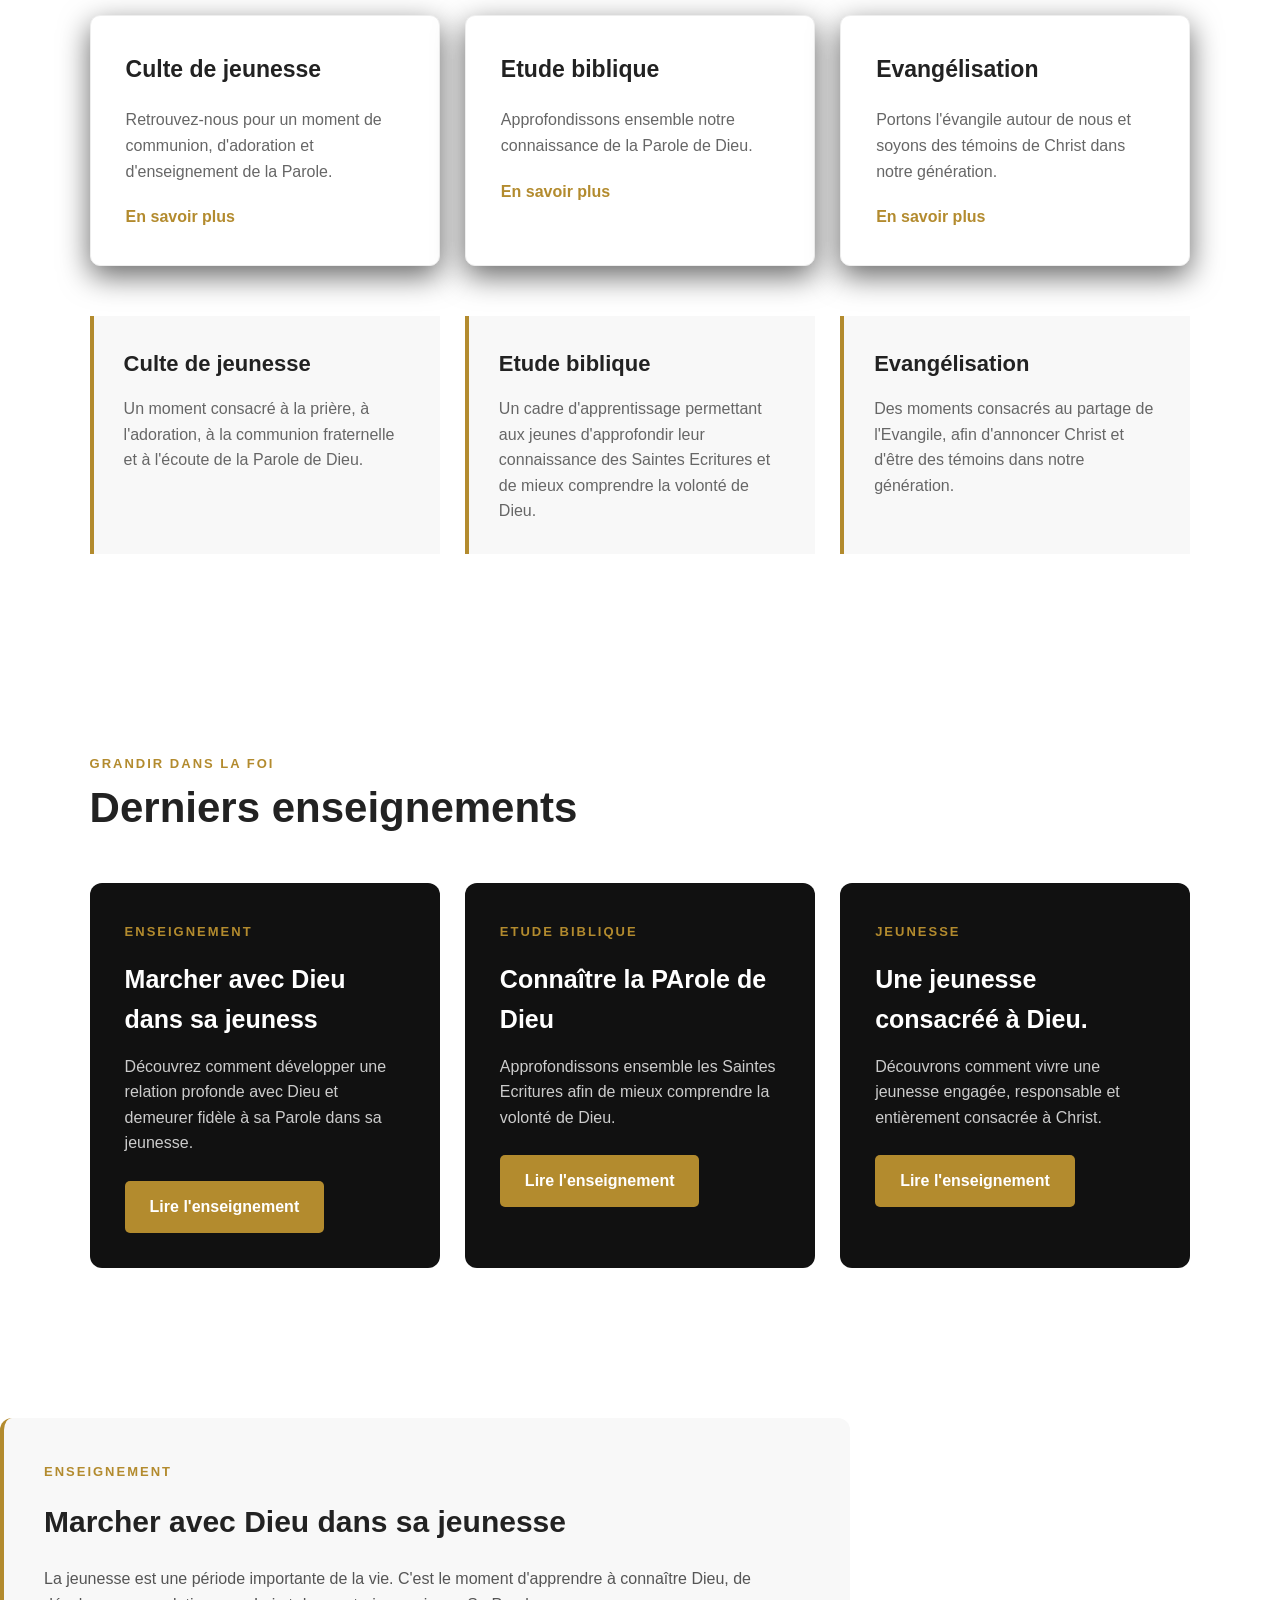
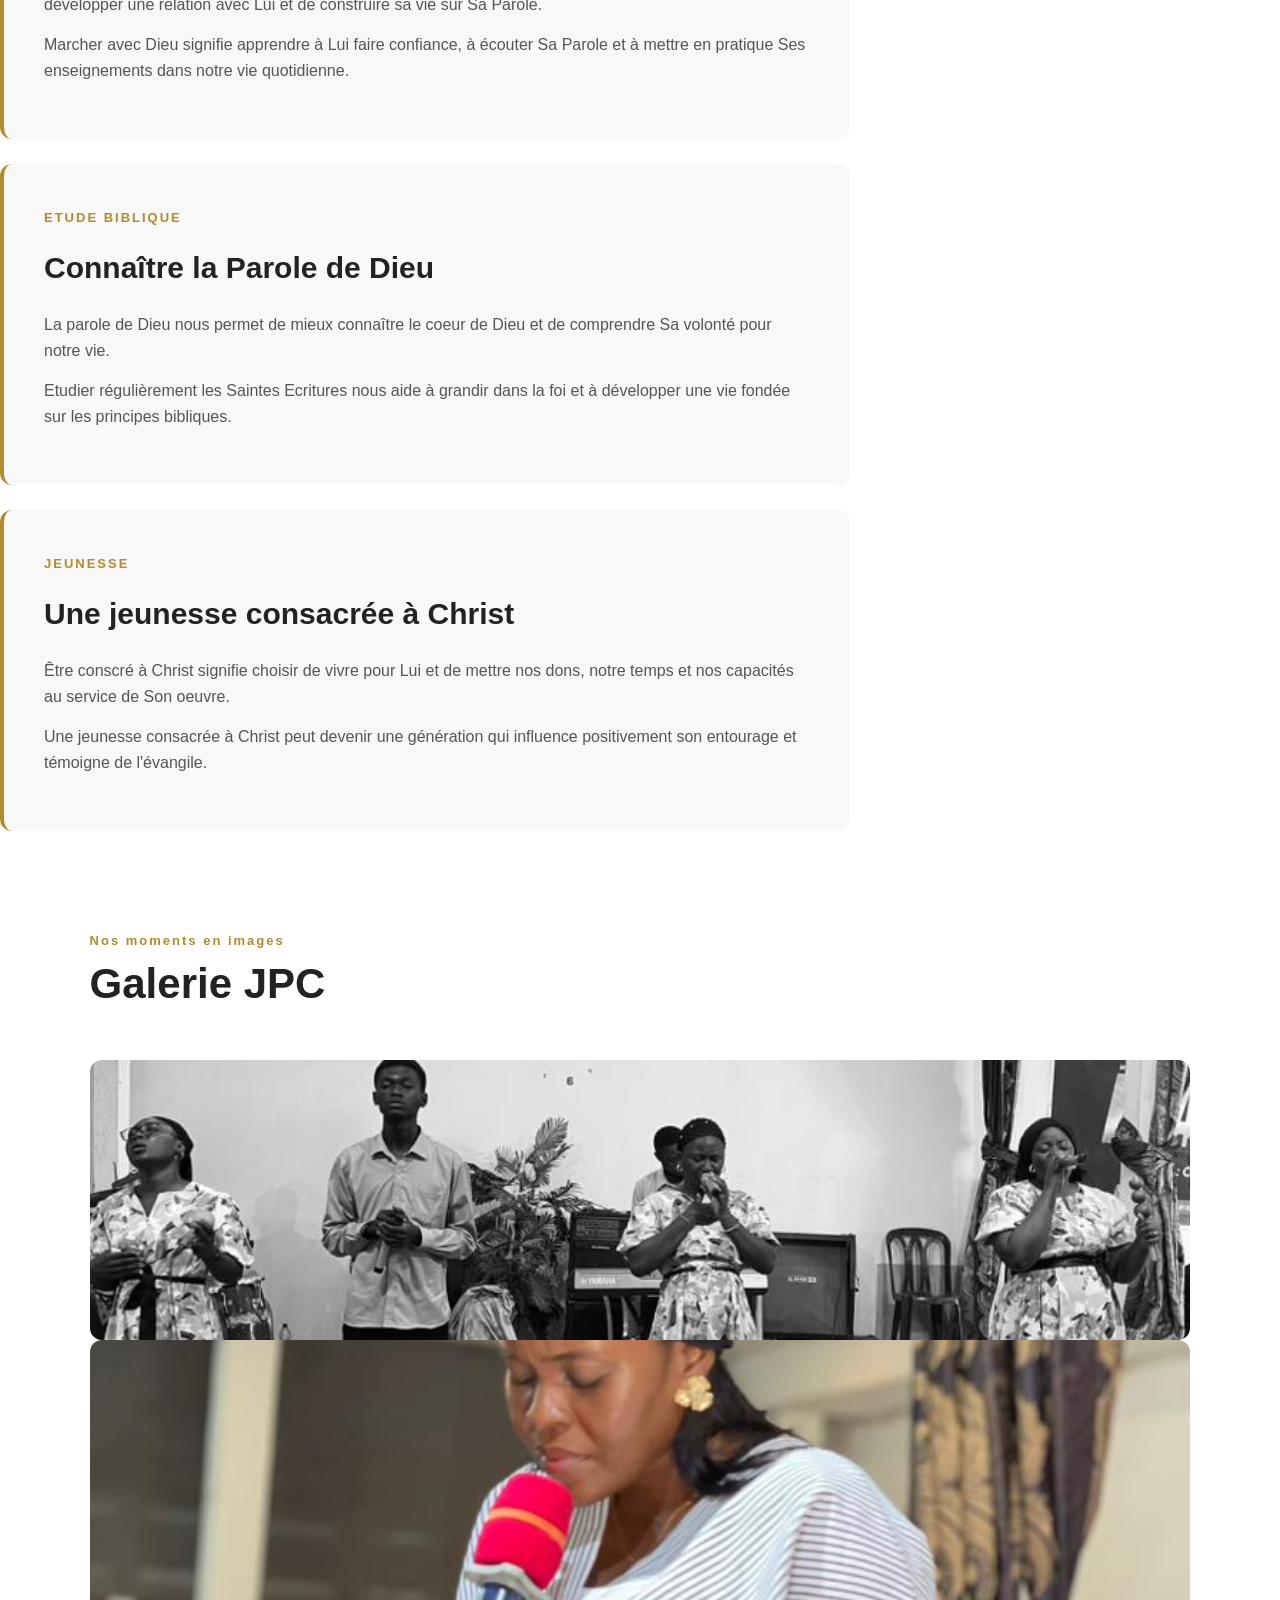
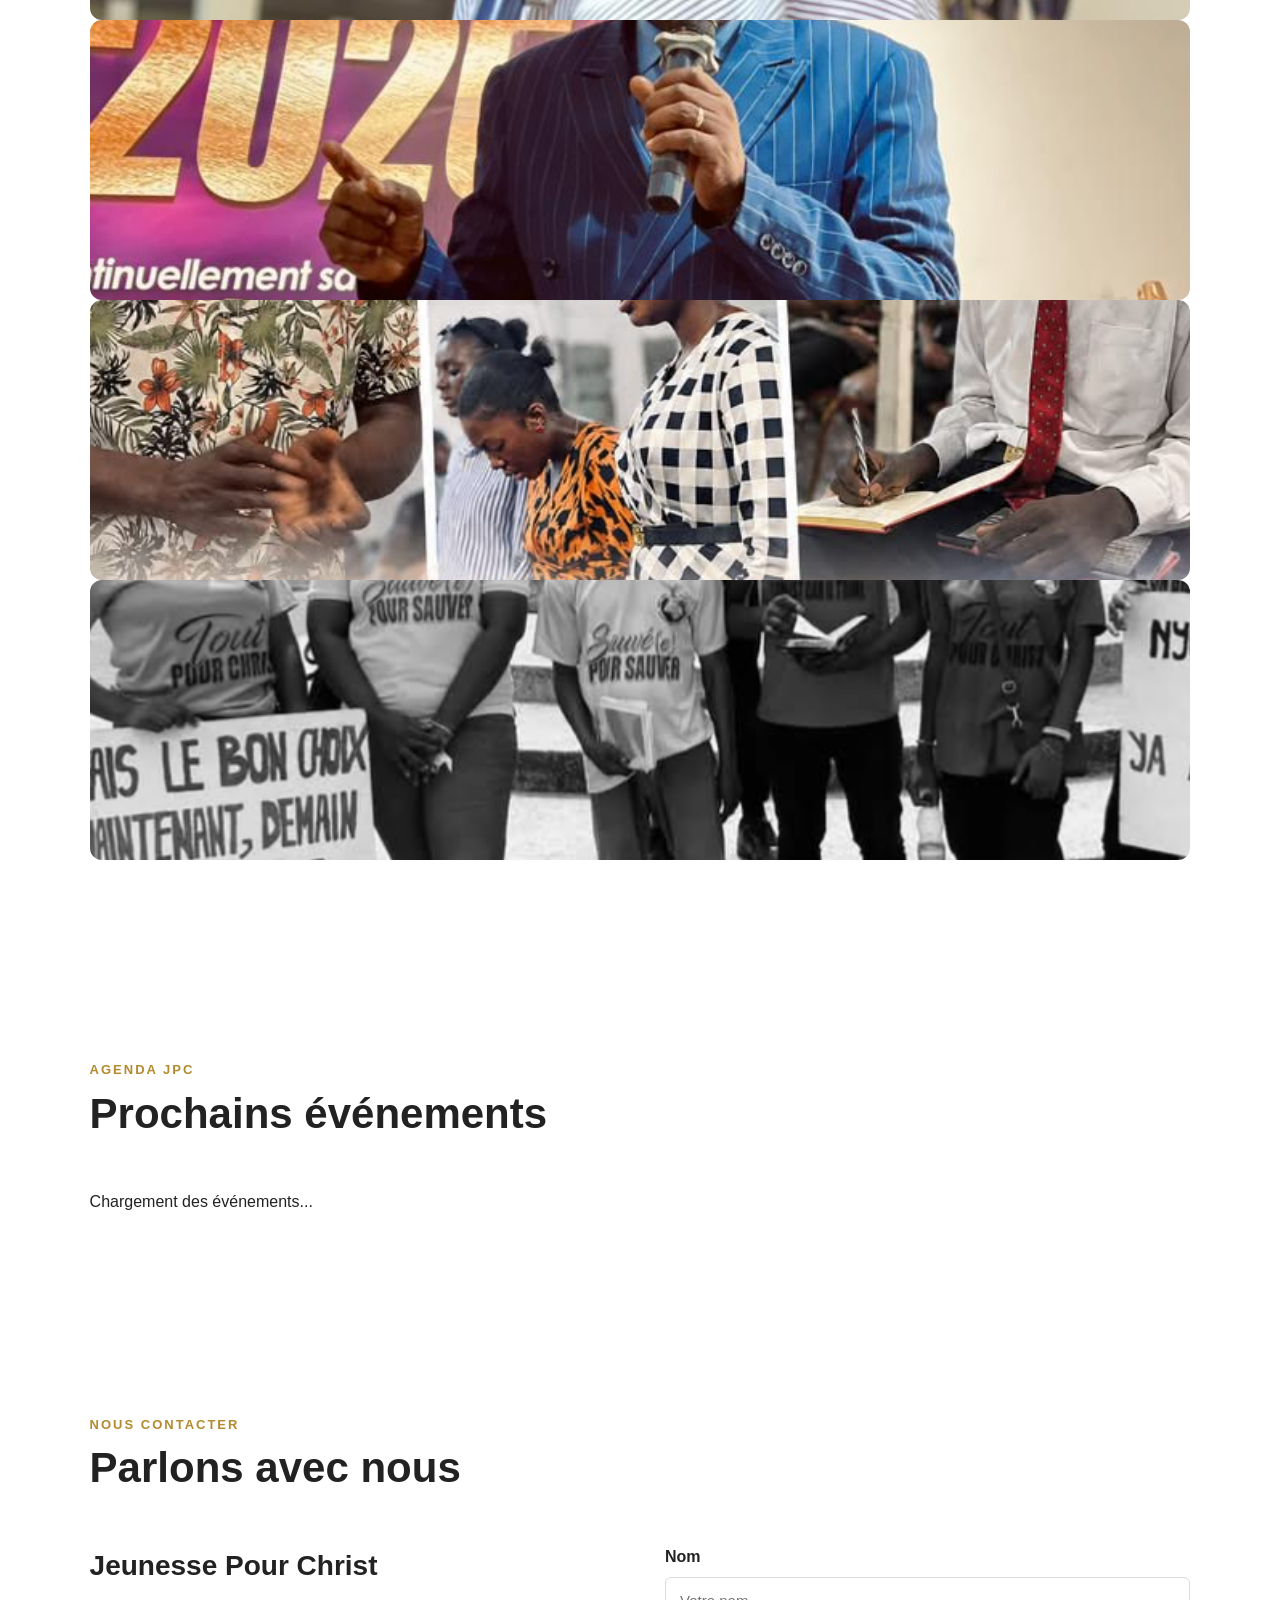
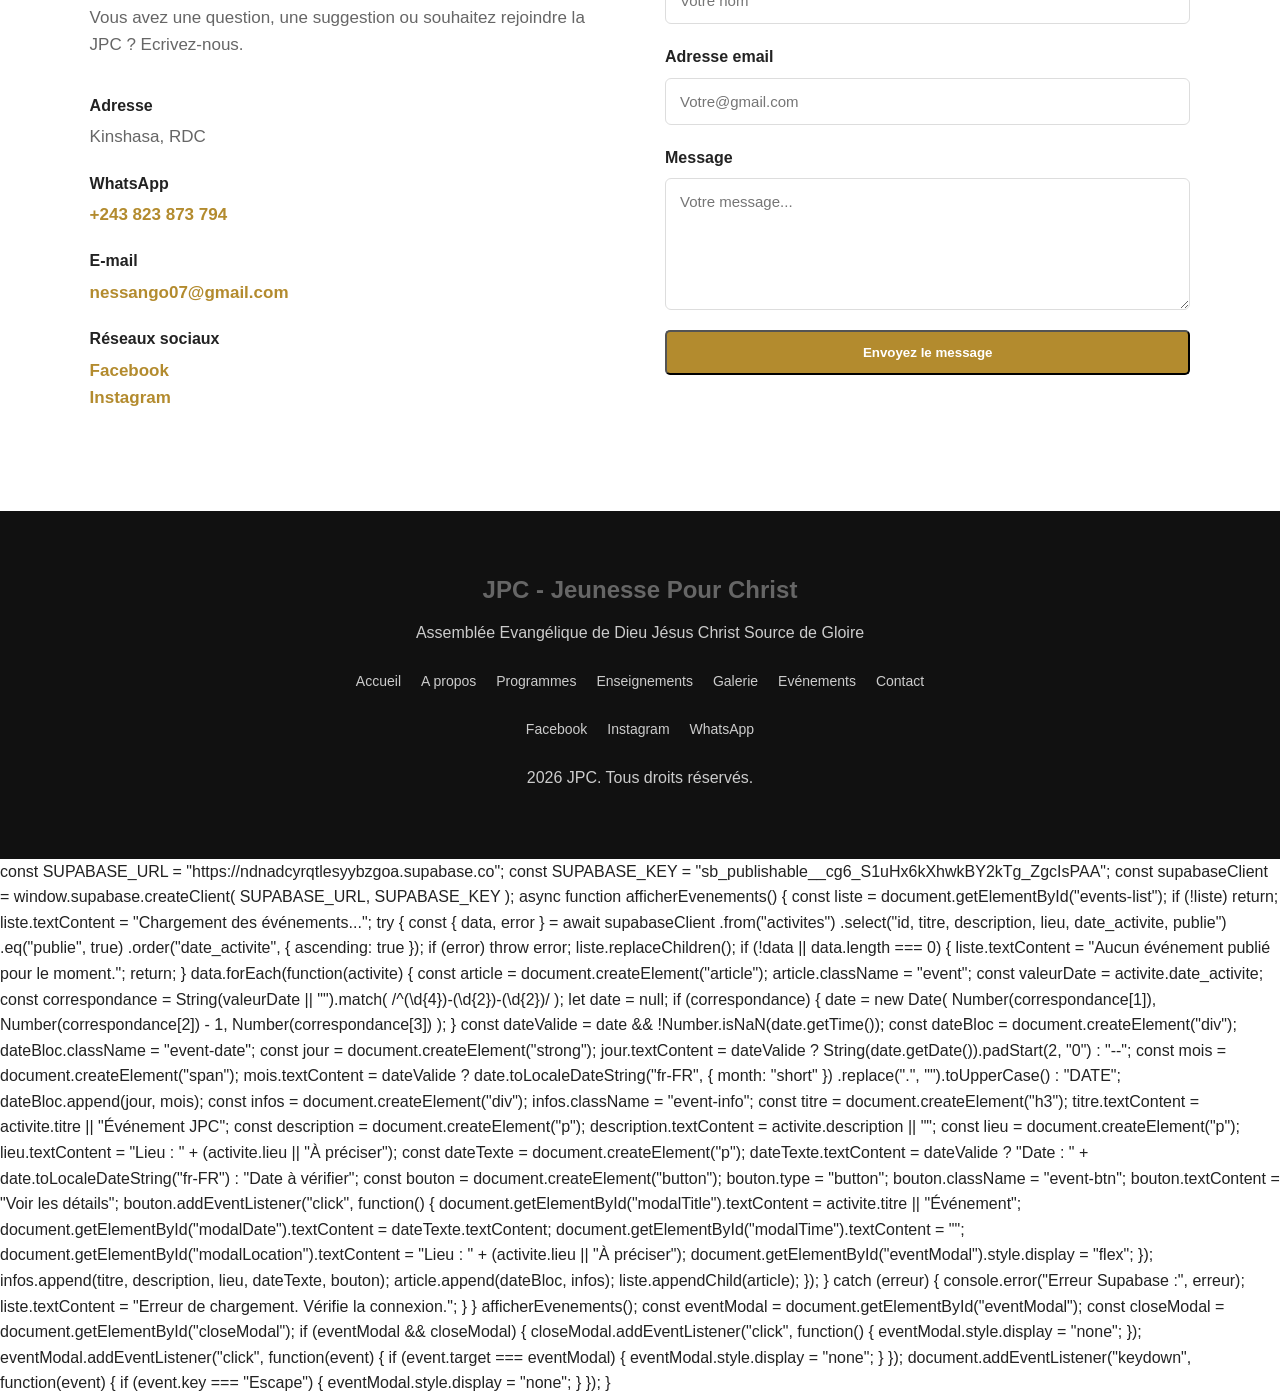
==== commit 5136e6d6: "Update index.html" ====
--- a/index.html
+++ b/index.html
@@ -400,9 +400,7 @@
     <button id="backToTop" aria-label="Retour en haut">
         &#8593
     </button>
-    <script src="script.js"></script>
-    <script src="https://cdn.jsdelivr.net/npm/@supabase/supabase-js@2"></script><script>
-const SUPABASE_URL = "https://ndnadcyrqtlesyybzgoa.supabase.co";
+    const SUPABASE_URL = "https://ndnadcyrqtlesyybzgoa.supabase.co";
 const SUPABASE_KEY = "sb_publishable__cg6_S1uHx6kXhwkBY2kTg_ZgcIsPAA";
 
 const supabaseClient = window.supabase.createClient(
@@ -415,144 +413,131 @@
 
     if (!liste) return;
 
-    const { data, error } = await supabaseClient
-        .from("activites")
-        .select("id, titre, description, lieu, date_activite, publie")
-        .eq("publie", true)
-        .order("date_activite", { ascending: true });
-
-    if (error) {
-        console.error("Erreur Supabase :", error);
-        liste.textContent = "Impossible de charger les événements pour le moment.";
-        return;
-    }
-
-    liste.replaceChildren();
-
-    if (!data || data.length === 0) {
-        liste.textContent = "Aucun événement publié pour le moment.";
-        return;
-    }
-
-    data.forEach(function(activite) {
-        const article = document.createElement("article");
-        article.className = "event";
-
-        const dateBloc = document.createElement("div");
-        dateBloc.className = "event-date";
-
-        const dateBrute = activite.date_activite;
-
-let date = null;
-
-if (dateBrute) {
-const correspondance = String(dateBrute).match(
-/^(\d{4})-(\d{2})-(\d{2})/
-);
-
-if (correspondance) {
-    date = new Date(
-        Number(correspondance[1]),
-        Number(correspondance[2]) - 1,
-        Number(correspondance[3])
-    );
-} else {
-    const essai = new Date(dateBrute);
-
-    if (!Number.isNaN(essai.getTime())) {
-        date = essai;
+    liste.textContent = "Chargement des événements...";
+
+    try {
+        const { data, error } = await supabaseClient
+            .from("activites")
+            .select("id, titre, description, lieu, date_activite, publie")
+            .eq("publie", true)
+            .order("date_activite", { ascending: true });
+
+        if (error) throw error;
+
+        liste.replaceChildren();
+
+        if (!data || data.length === 0) {
+            liste.textContent = "Aucun événement publié pour le moment.";
+            return;
+        }
+
+        data.forEach(function(activite) {
+            const article = document.createElement("article");
+            article.className = "event";
+
+            const valeurDate = activite.date_activite;
+            const correspondance = String(valeurDate || "").match(
+                /^(\d{4})-(\d{2})-(\d{2})/
+            );
+
+            let date = null;
+
+            if (correspondance) {
+                date = new Date(
+                    Number(correspondance[1]),
+                    Number(correspondance[2]) - 1,
+                    Number(correspondance[3])
+                );
+            }
+
+            const dateValide = date && !Number.isNaN(date.getTime());
+
+            const dateBloc = document.createElement("div");
+            dateBloc.className = "event-date";
+
+            const jour = document.createElement("strong");
+            jour.textContent = dateValide
+                ? String(date.getDate()).padStart(2, "0")
+                : "--";
+
+            const mois = document.createElement("span");
+            mois.textContent = dateValide
+                ? date.toLocaleDateString("fr-FR", { month: "short" })
+                    .replace(".", "").toUpperCase()
+                : "DATE";
+
+            dateBloc.append(jour, mois);
+
+            const infos = document.createElement("div");
+            infos.className = "event-info";
+
+            const titre = document.createElement("h3");
+            titre.textContent = activite.titre || "Événement JPC";
+
+            const description = document.createElement("p");
+            description.textContent = activite.description || "";
+
+            const lieu = document.createElement("p");
+            lieu.textContent = "Lieu : " + (activite.lieu || "À préciser");
+
+            const dateTexte = document.createElement("p");
+            dateTexte.textContent = dateValide
+                ? "Date : " + date.toLocaleDateString("fr-FR")
+                : "Date à vérifier";
+
+            const bouton = document.createElement("button");
+            bouton.type = "button";
+            bouton.className = "event-btn";
+            bouton.textContent = "Voir les détails";
+
+            bouton.addEventListener("click", function() {
+                document.getElementById("modalTitle").textContent =
+                    activite.titre || "Événement";
+
+                document.getElementById("modalDate").textContent =
+                    dateTexte.textContent;
+
+                document.getElementById("modalTime").textContent = "";
+
+                document.getElementById("modalLocation").textContent =
+                    "Lieu : " + (activite.lieu || "À préciser");
+
+                document.getElementById("eventModal").style.display = "flex";
+            });
+
+            infos.append(titre, description, lieu, dateTexte, bouton);
+            article.append(dateBloc, infos);
+            liste.appendChild(article);
+        });
+
+    } catch (erreur) {
+        console.error("Erreur Supabase :", erreur);
+        liste.textContent = "Erreur de chargement. Vérifie la connexion.";
     }
 }
 
-}
-
-        const jour = document.createElement("strong");
-        jour.textContent = date && !isNaN(date)
-            ? date.getDate().toString().padStart(2, "0")
-            : "--";
-
-        const mois = document.createElement("span");
-        mois.textContent = date && !isNaN(date)
-            ? date.toLocaleDateString("fr-FR", { month: "short" }).replace(".", "").toUpperCase()
-            : "DATE";
-
-        dateBloc.append(jour, mois);
-
-        const infos = document.createElement("div");
-        infos.className = "event-info";
-
-        const titre = document.createElement("h3");
-        titre.textContent = activite.titre || "Événement JPC";
-
-        const description = document.createElement("p");
-        description.textContent = activite.description || "";
-
-        const lieu = document.createElement("p");
-        lieu.textContent = activite.lieu
-            ? "Lieu : " + activite.lieu
-            : "Lieu à préciser";
-
-        const dateTexte = document.createElement("p");
-        dateTexte.textContent = date && !
-            Number.isNaN(date.getTime()) ? "Date : " +
-            date.toLocaleDateString("fr-FR")
-            : "Date à préciser";
-
-        const bouton = document.createElement("button");
-        bouton.type = "button";
-        bouton.className = "event-btn";
-        bouton.textContent = "Voir les détails";
-
-        bouton.addEventListener("click", function() {
-            const modal = document.getElementById("eventModal");
-
-            document.getElementById("modalTitle").textContent =
-                activite.titre || "Événement";
-
-            document.getElementById("modalDate").textContent =
-                dateTexte.textContent;
-
-            document.getElementById("modalTime").textContent = "";
-
-            document.getElementById("modalLocation").textContent =
-                activite.lieu ? "Lieu : " + activite.lieu : "Lieu à préciser";
-
-            if (modal) {
-                modal.style.display = "flex";
-            }
-        });
-
-        infos.append(titre, description, lieu, dateTexte, bouton);
-        article.append(dateBloc, infos);
-        liste.appendChild(article);
+afficherEvenements();
+
+const eventModal = document.getElementById("eventModal");
+const closeModal = document.getElementById("closeModal");
+
+if (eventModal && closeModal) {
+    closeModal.addEventListener("click", function() {
+        eventModal.style.display = "none";
+    });
+
+    eventModal.addEventListener("click", function(event) {
+        if (event.target === eventModal) {
+            eventModal.style.display = "none";
+        }
+    });
+
+    document.addEventListener("keydown", function(event) {
+        if (event.key === "Escape") {
+            eventModal.style.display = "none";
+        }
     });
 }
-
-afficherEvenements();
-        const eventModal = document.getElementById("eventModal");
-const closeModal = document.getElementById("closeModal");
-
-if (closeModal && eventModal) {
-closeModal.addEventListener("click", function() {
-eventModal.style.display = "none";
-});
-}
-
-if (eventModal) {
-eventModal.addEventListener("click", function(event) {
-if (event.target === eventModal) {
-eventModal.style.display = "none";
-}
-});
-}
-
-document.addEventListener("keydown", function(event) {
-if (event.key === "Escape" && eventModal) {
-eventModal.style.display = "none";
-}
-});
-</script>
-
-
+</script><script src="script.js"></script>
 </body>
 </html>
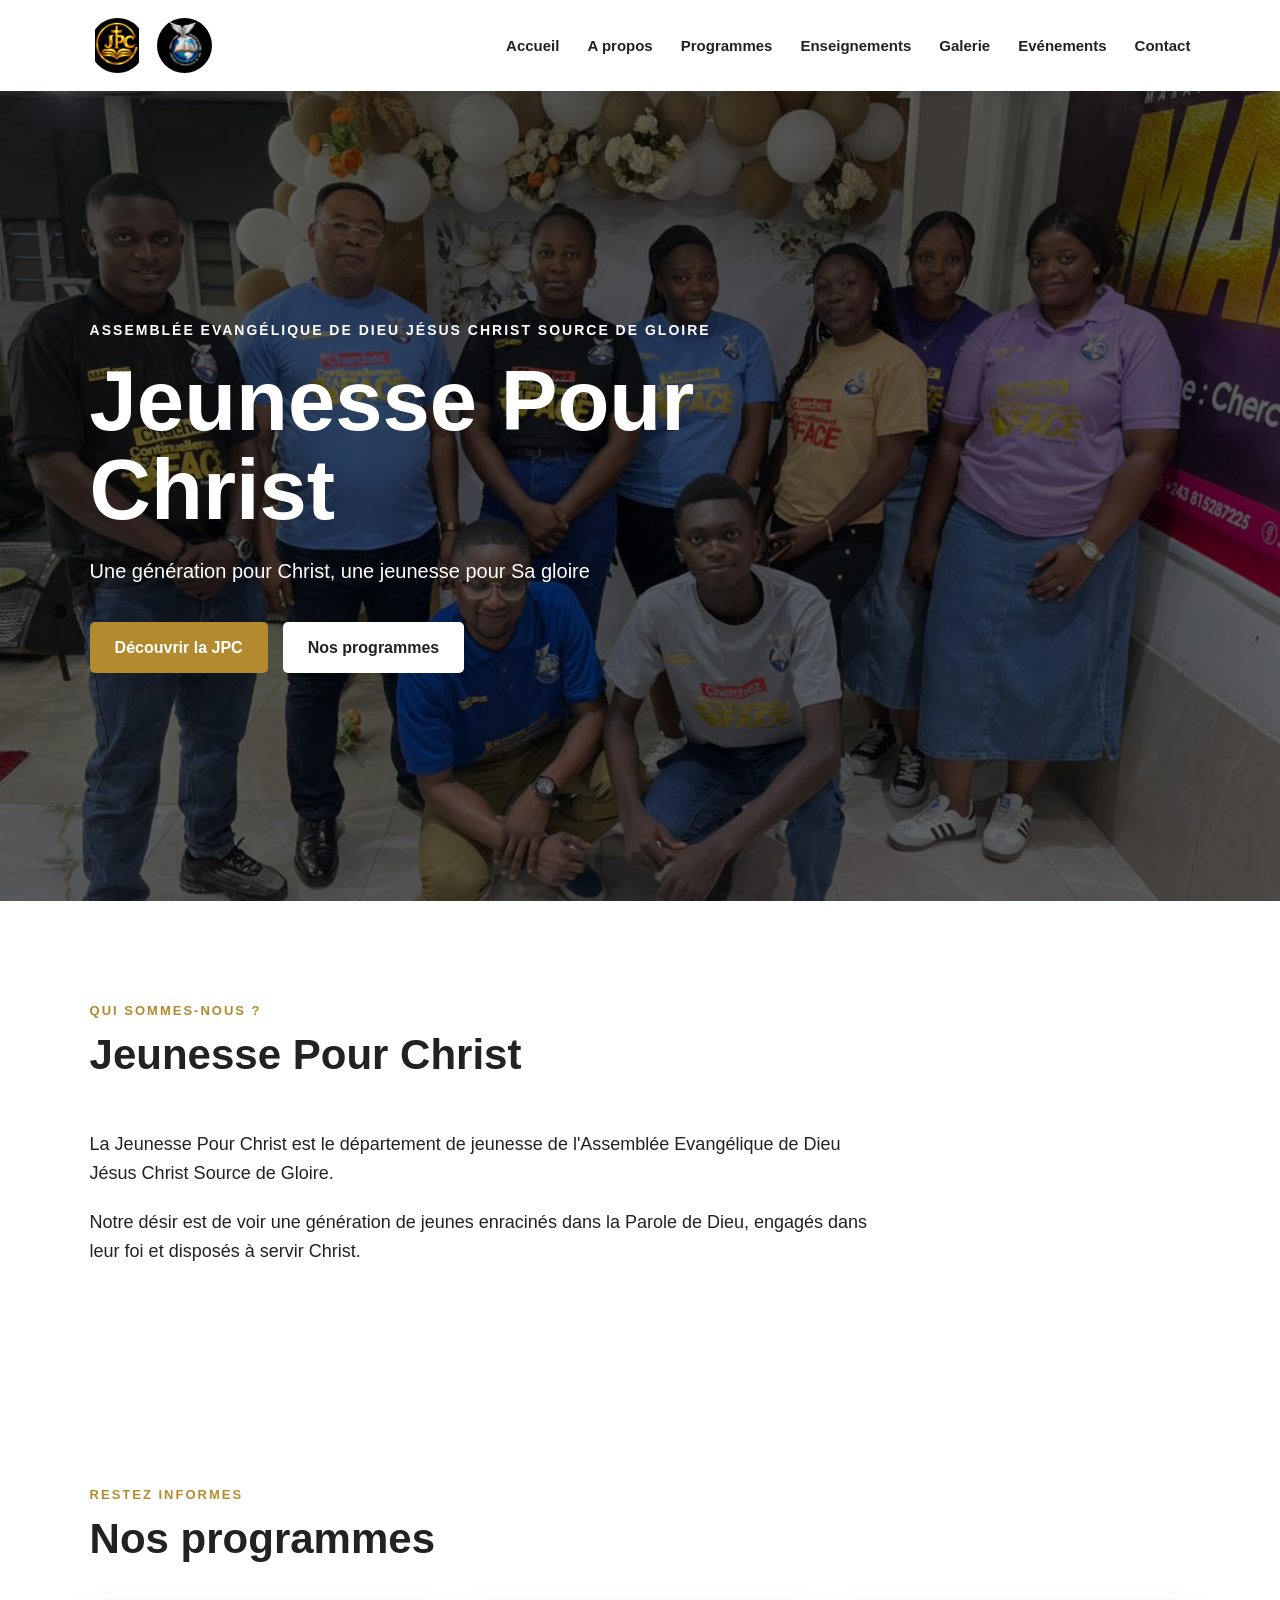
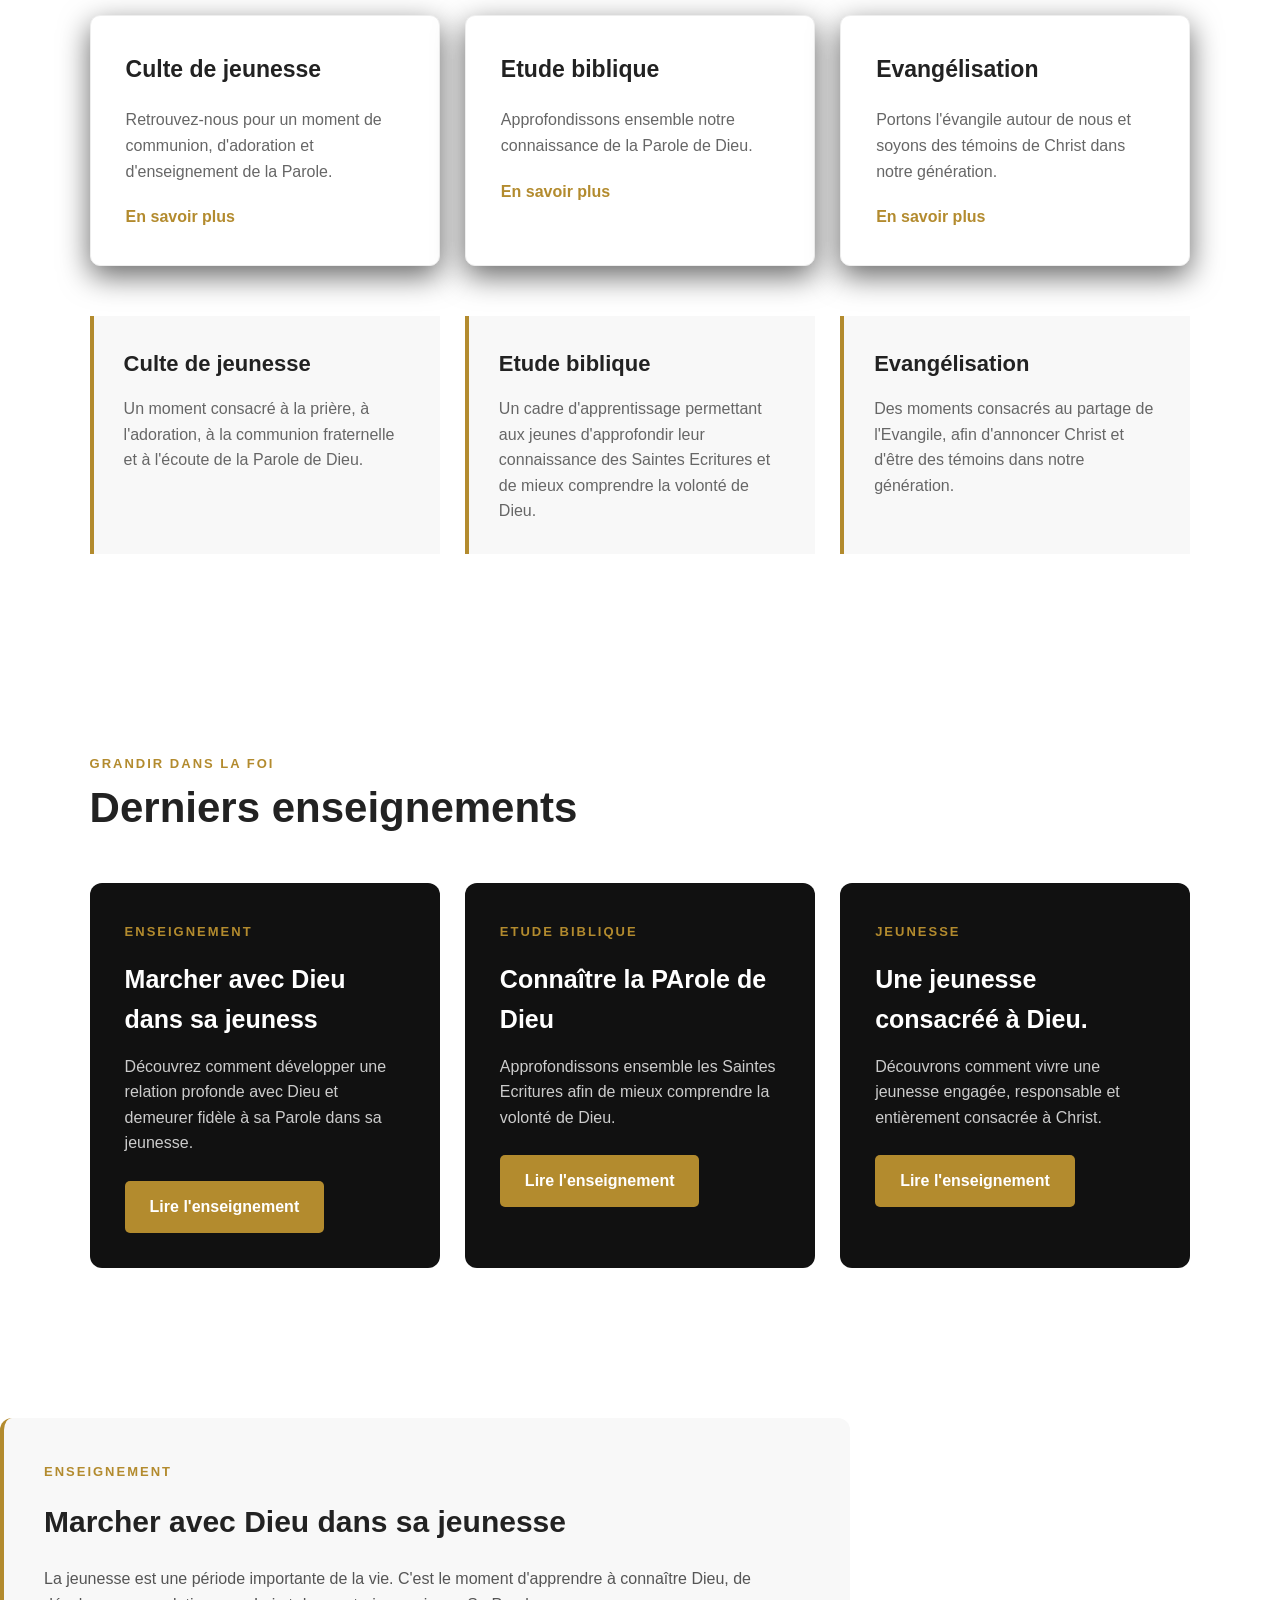
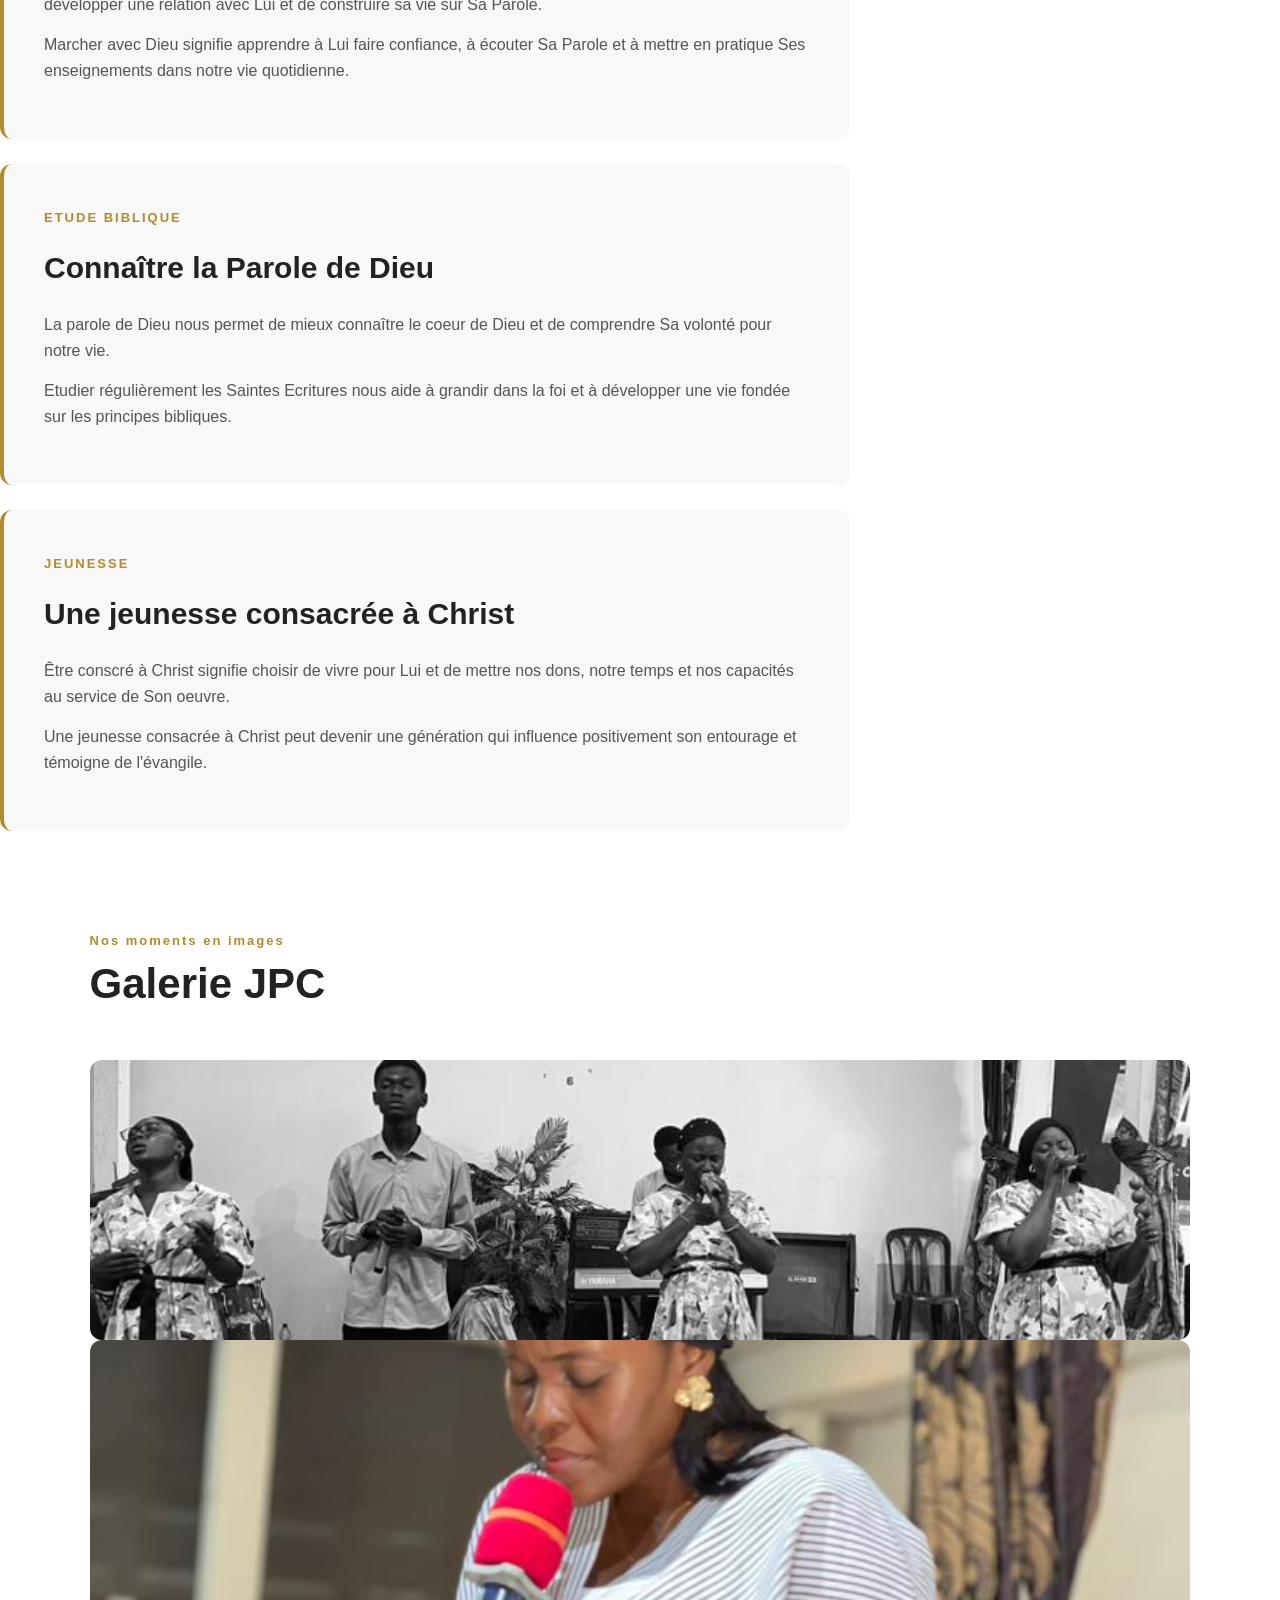
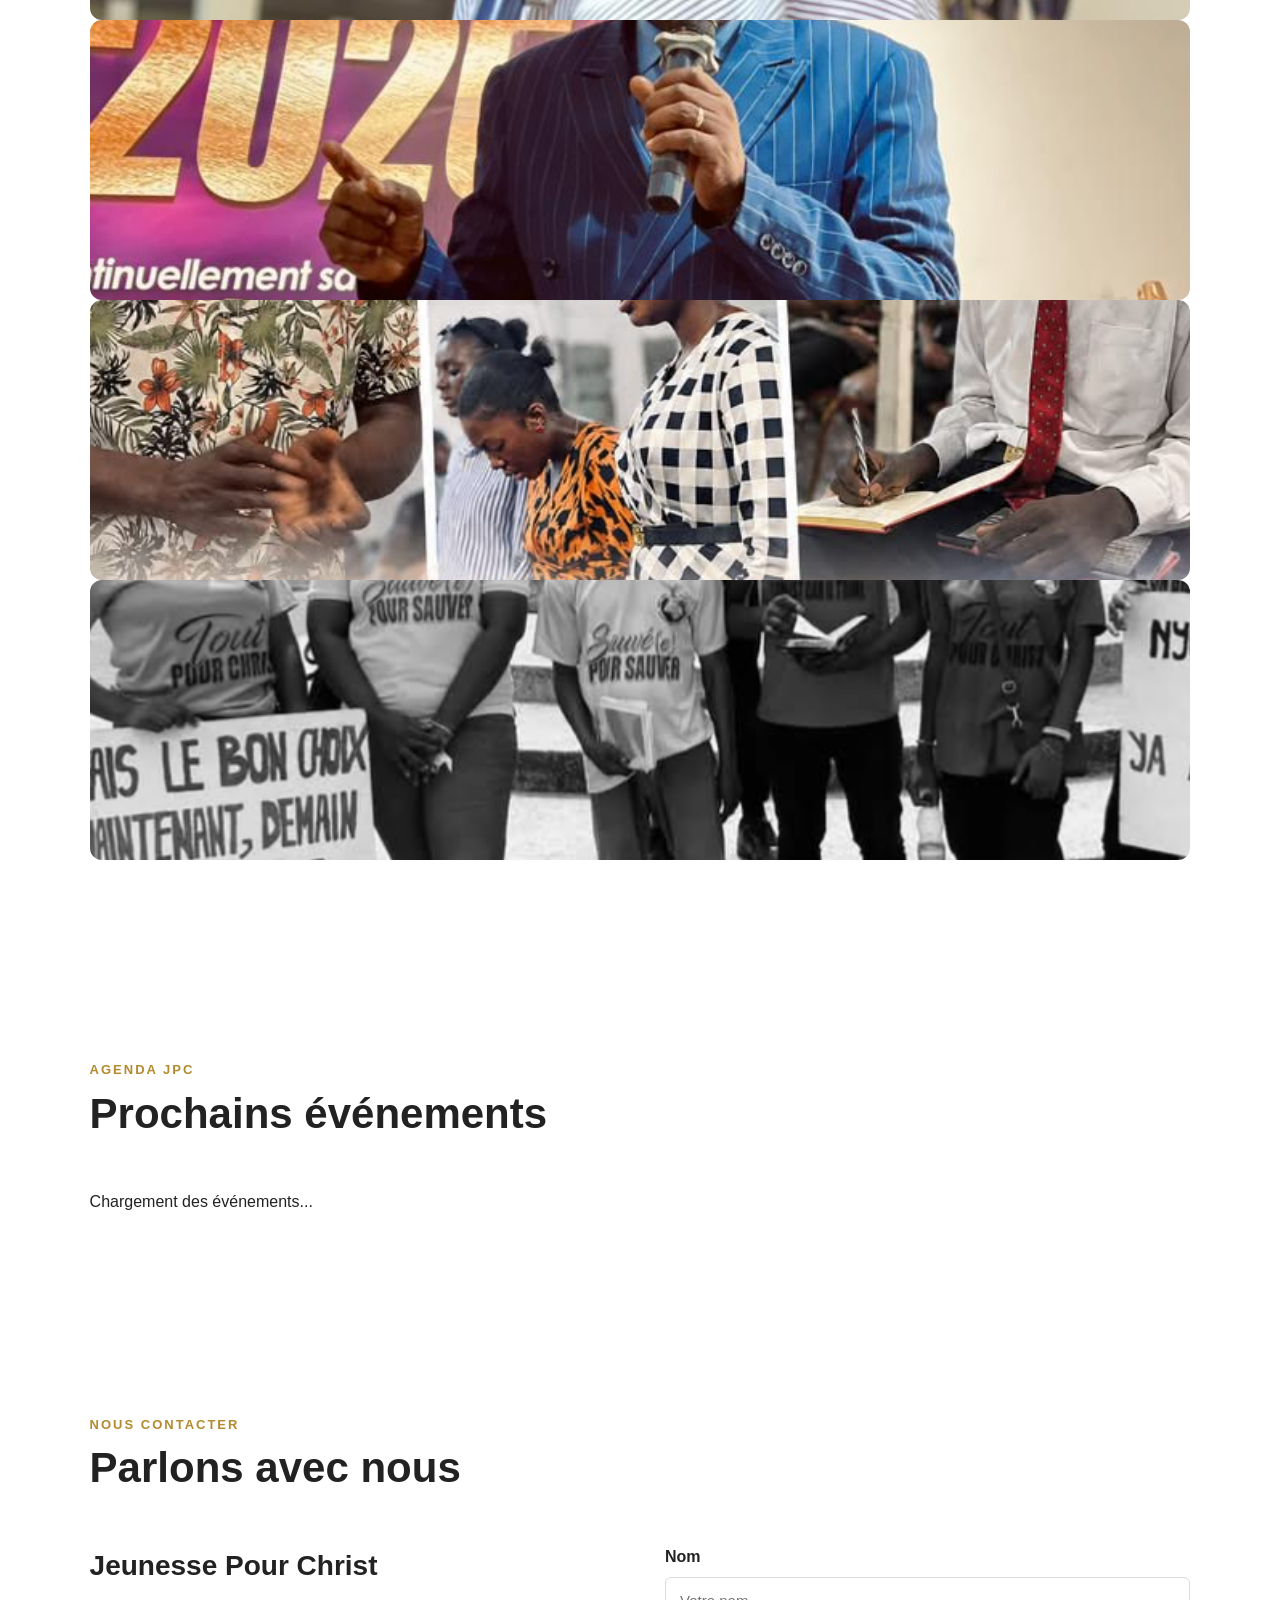
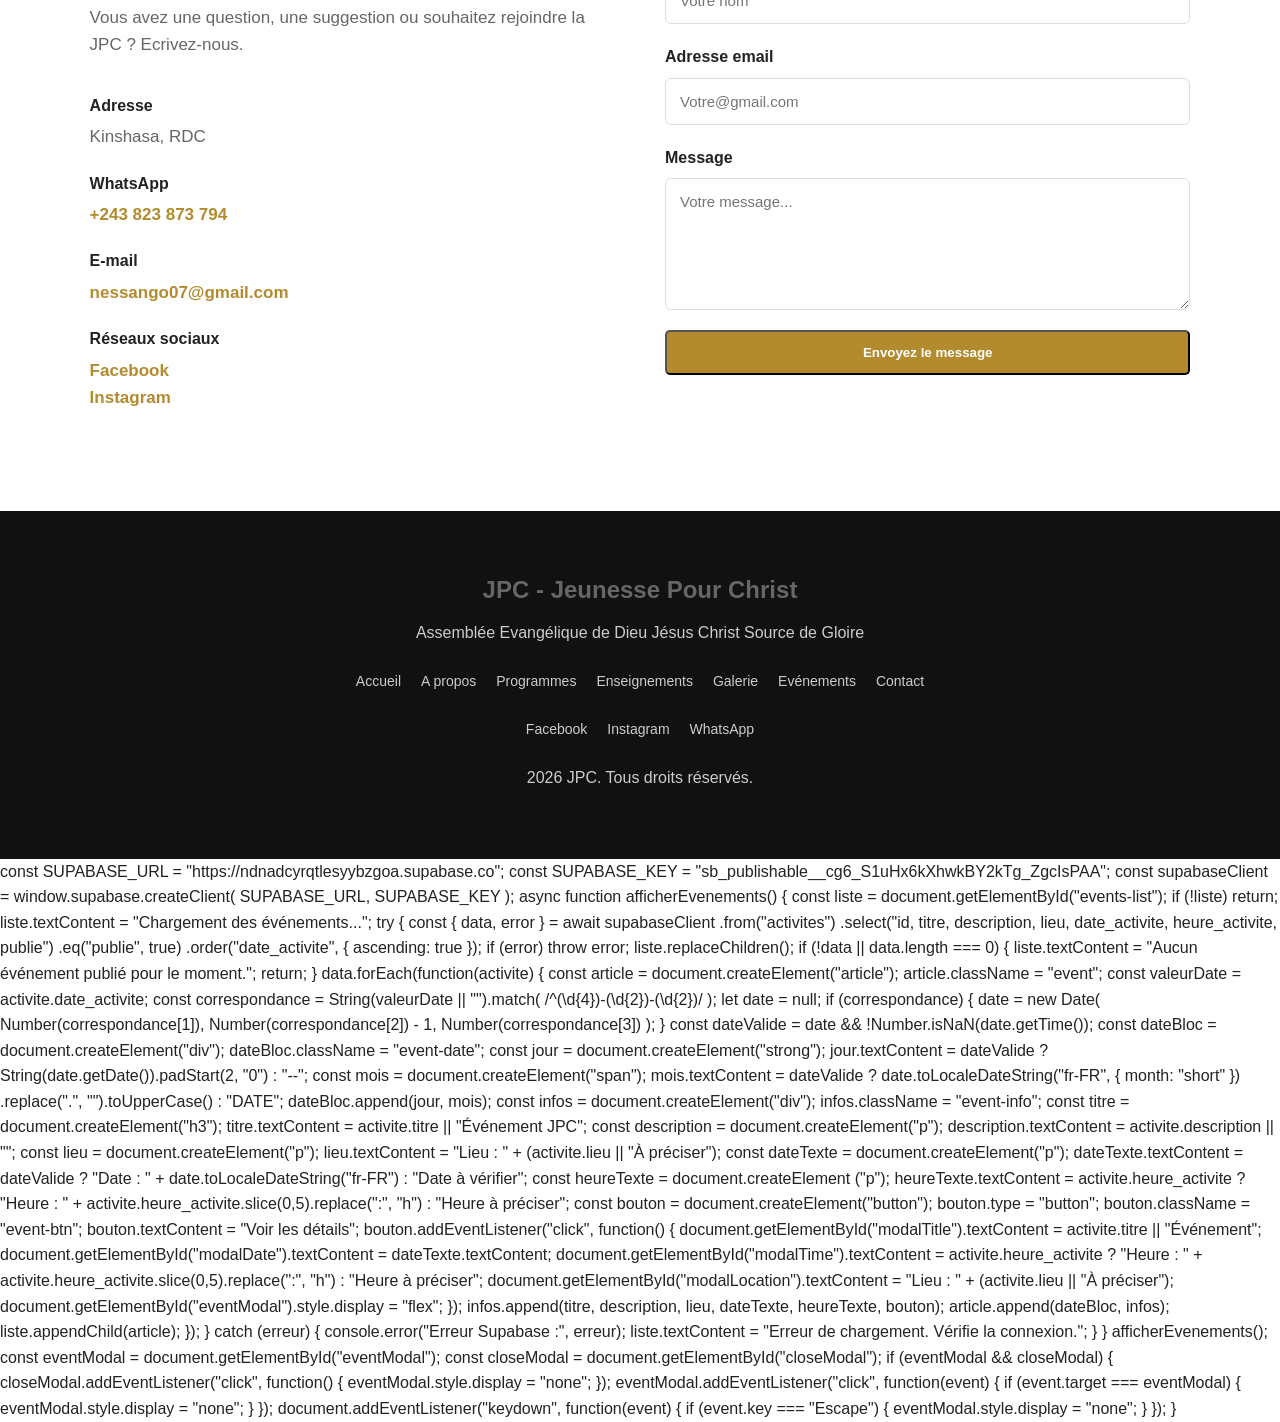
==== commit 9e076f3b: "Update index.html" ====
--- a/index.html
+++ b/index.html
@@ -418,7 +418,7 @@
     try {
         const { data, error } = await supabaseClient
             .from("activites")
-            .select("id, titre, description, lieu, date_activite, publie")
+            .select("id, titre, description, lieu, date_activite, heure_activite, publie")
             .eq("publie", true)
             .order("date_activite", { ascending: true });
 
@@ -484,7 +484,9 @@
             dateTexte.textContent = dateValide
                 ? "Date : " + date.toLocaleDateString("fr-FR")
                 : "Date à vérifier";
-
+            const heureTexte = document.createElement ("p");
+            heureTexte.textContent = activite.heure_activite ? "Heure : " +
+            activite.heure_activite.slice(0,5).replace(":", "h") : "Heure à préciser";
             const bouton = document.createElement("button");
             bouton.type = "button";
             bouton.className = "event-btn";
@@ -497,7 +499,9 @@
                 document.getElementById("modalDate").textContent =
                     dateTexte.textContent;
 
-                document.getElementById("modalTime").textContent = "";
+                document.getElementById("modalTime").textContent = activite.heure_activite ? "Heure : " +
+                activite.heure_activite.slice(0,5).replace(":", "h")
+                : "Heure à préciser";
 
                 document.getElementById("modalLocation").textContent =
                     "Lieu : " + (activite.lieu || "À préciser");
@@ -505,7 +509,7 @@
                 document.getElementById("eventModal").style.display = "flex";
             });
 
-            infos.append(titre, description, lieu, dateTexte, bouton);
+            infos.append(titre, description, lieu, dateTexte, heureTexte, bouton);
             article.append(dateBloc, infos);
             liste.appendChild(article);
         });
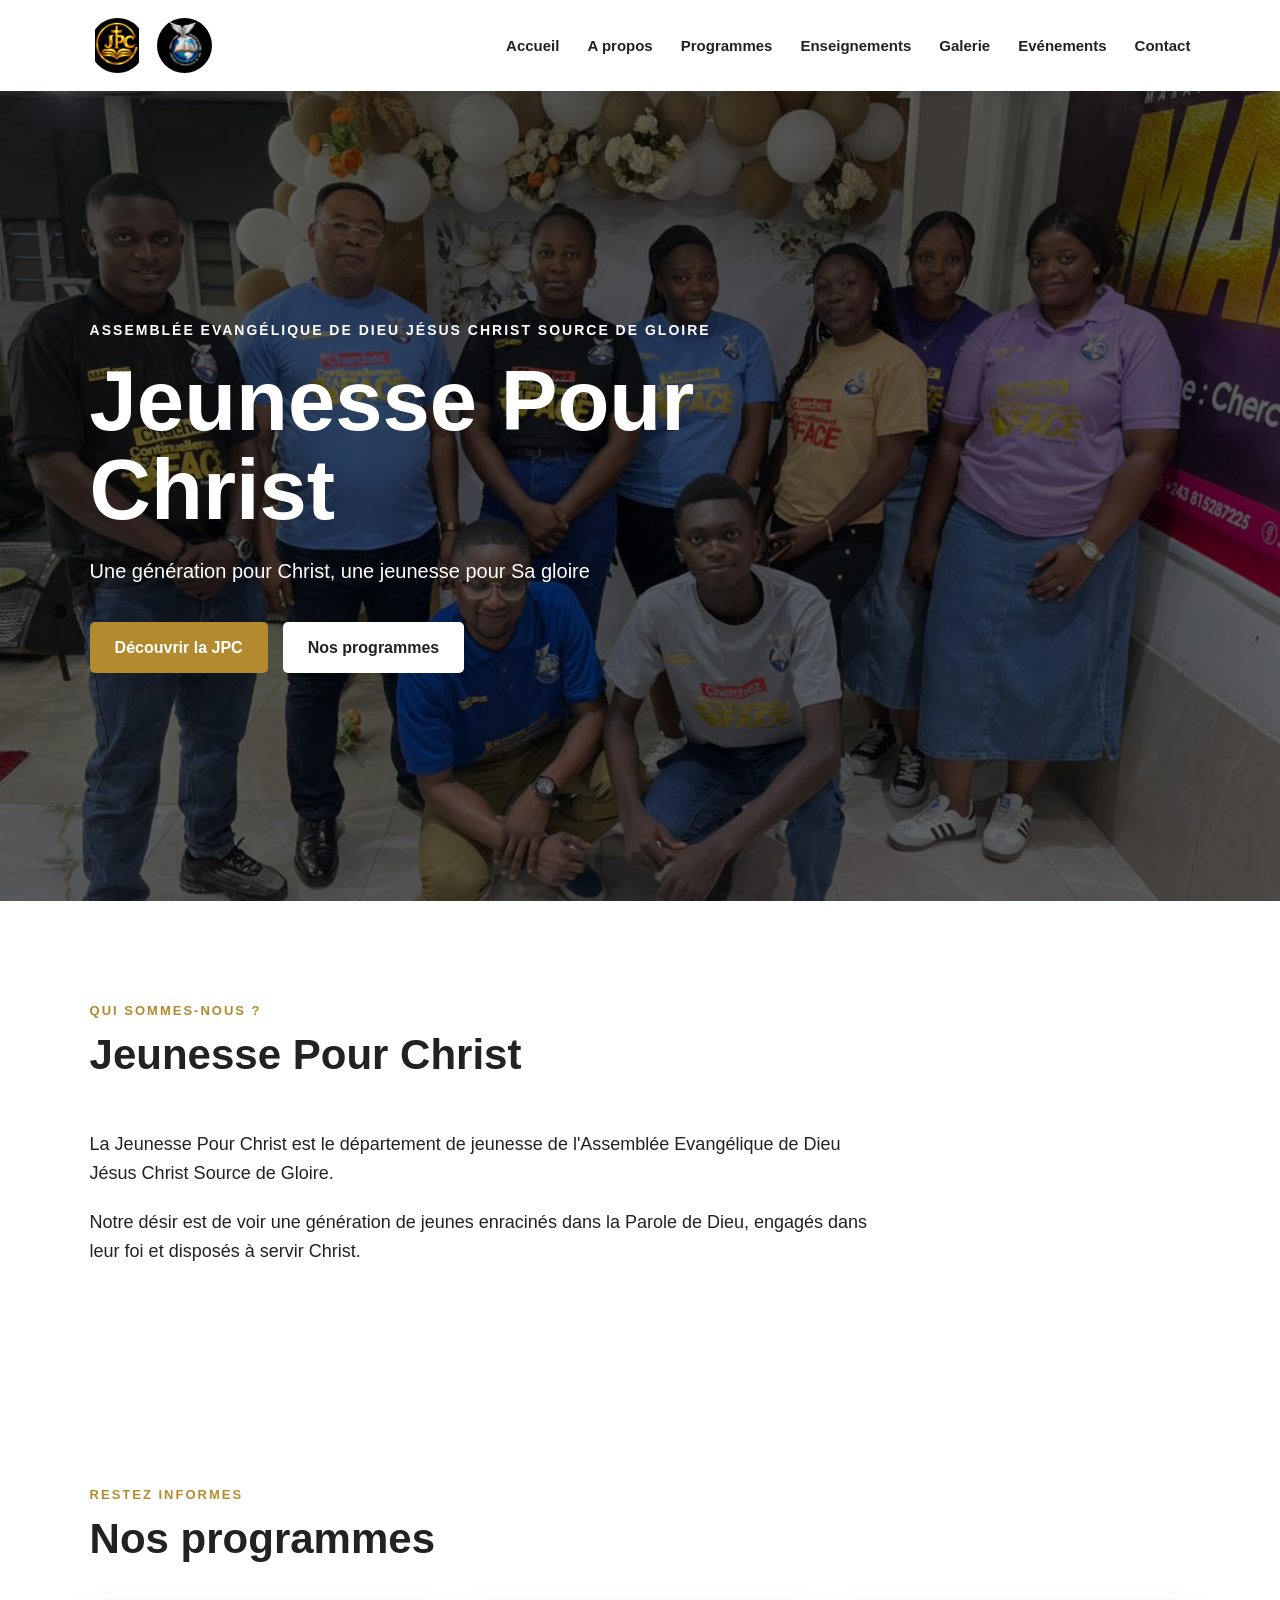
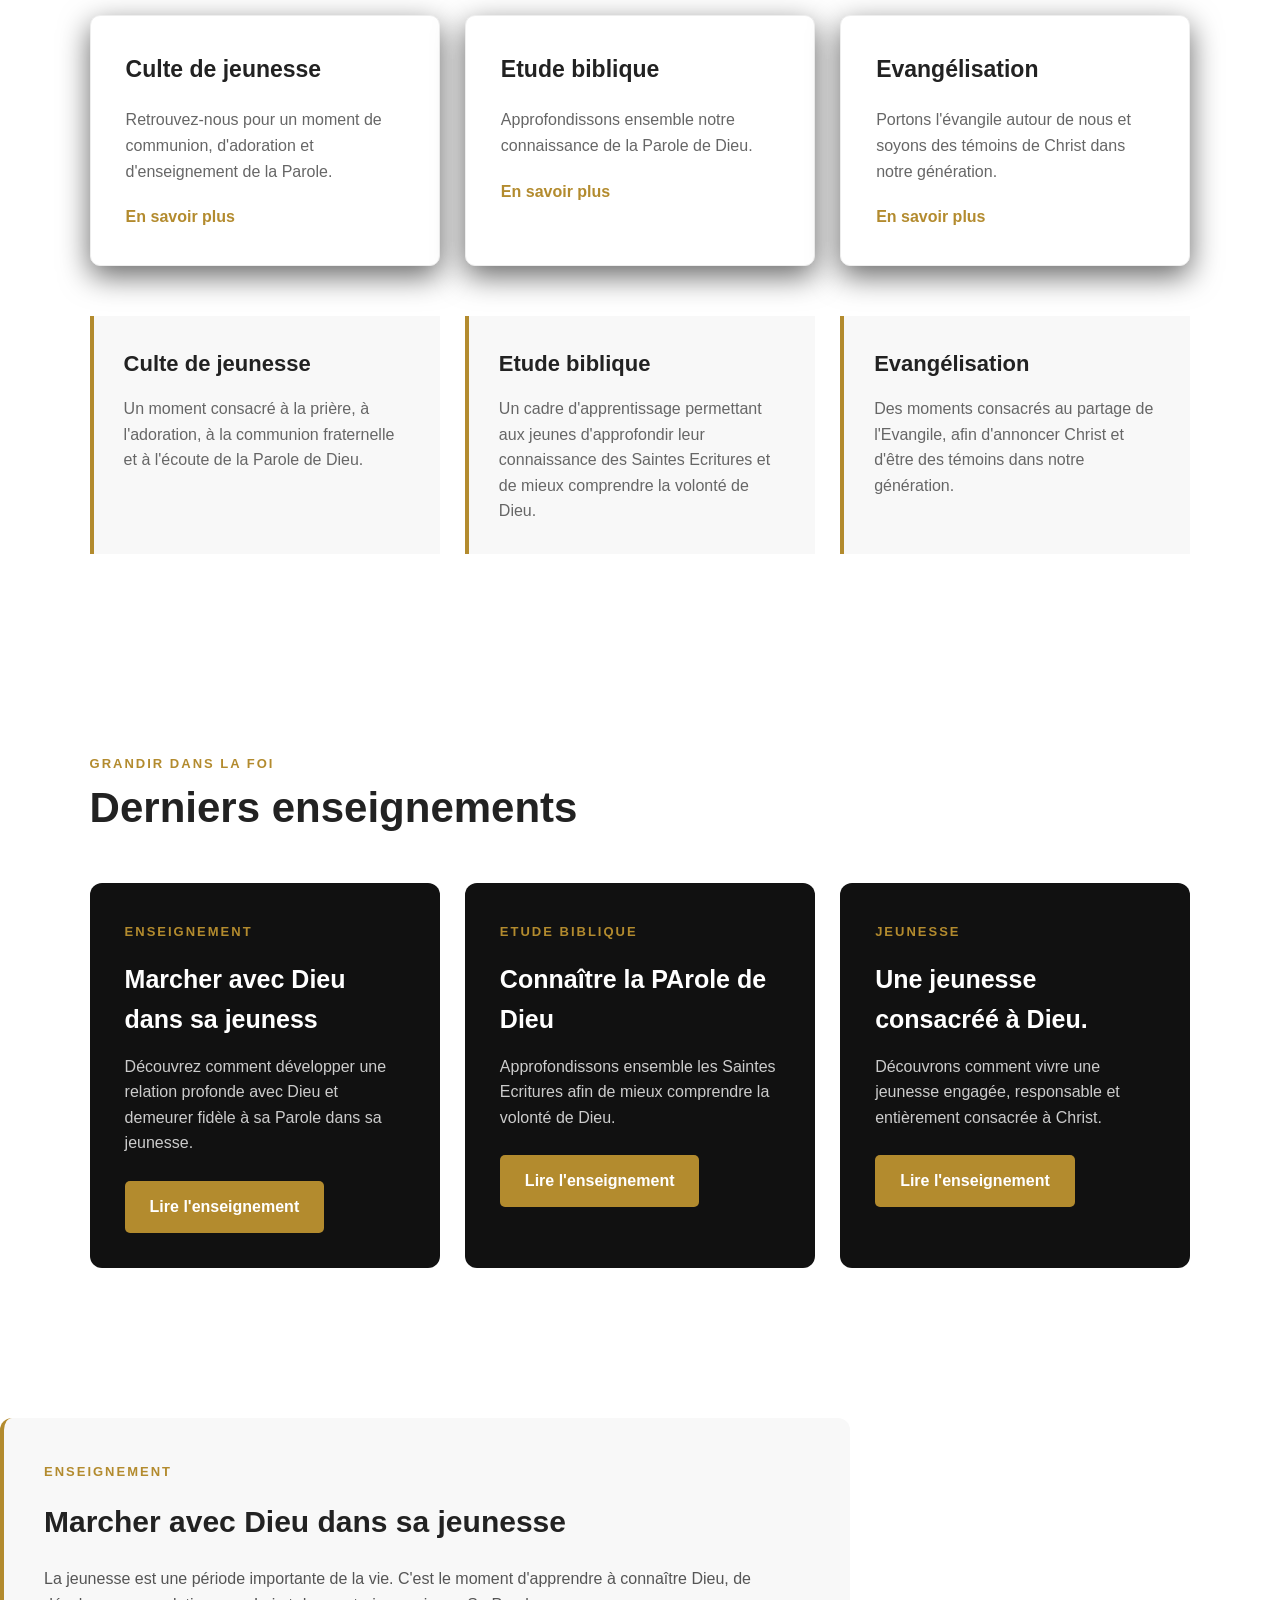
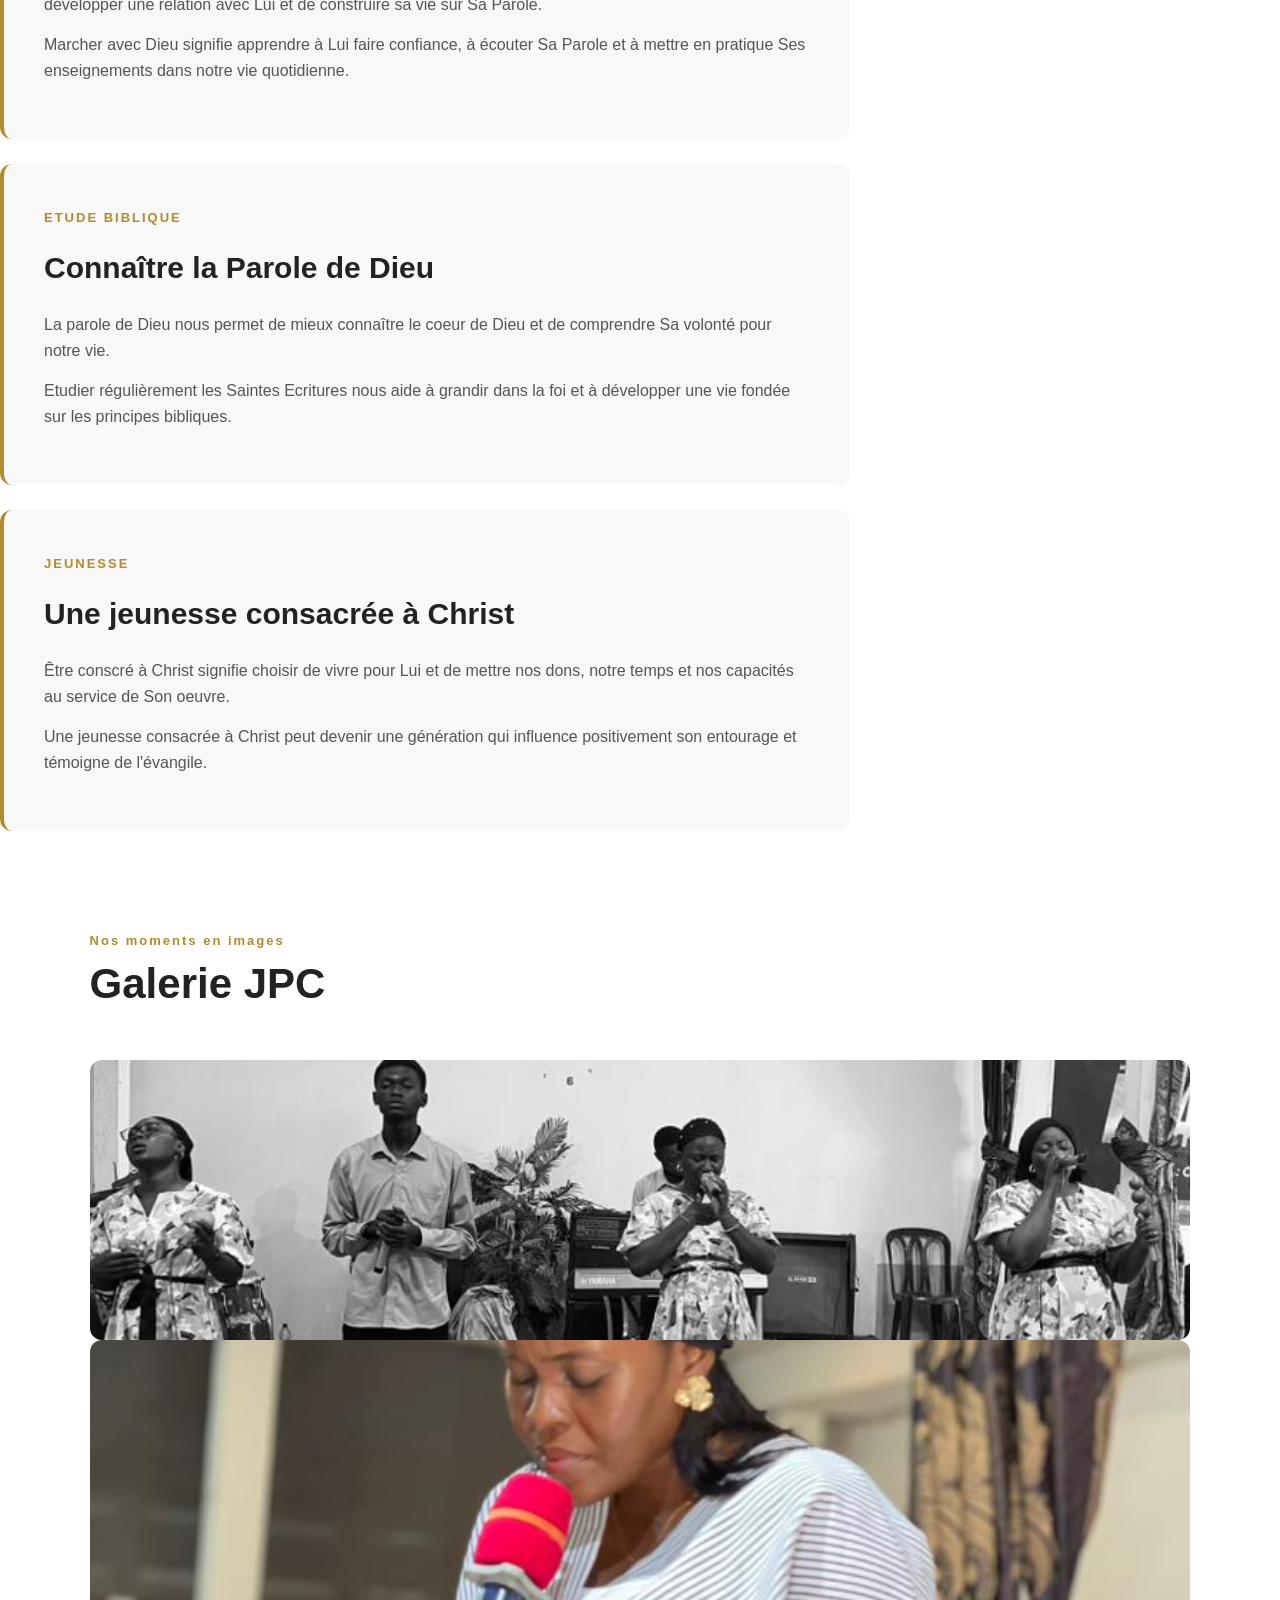
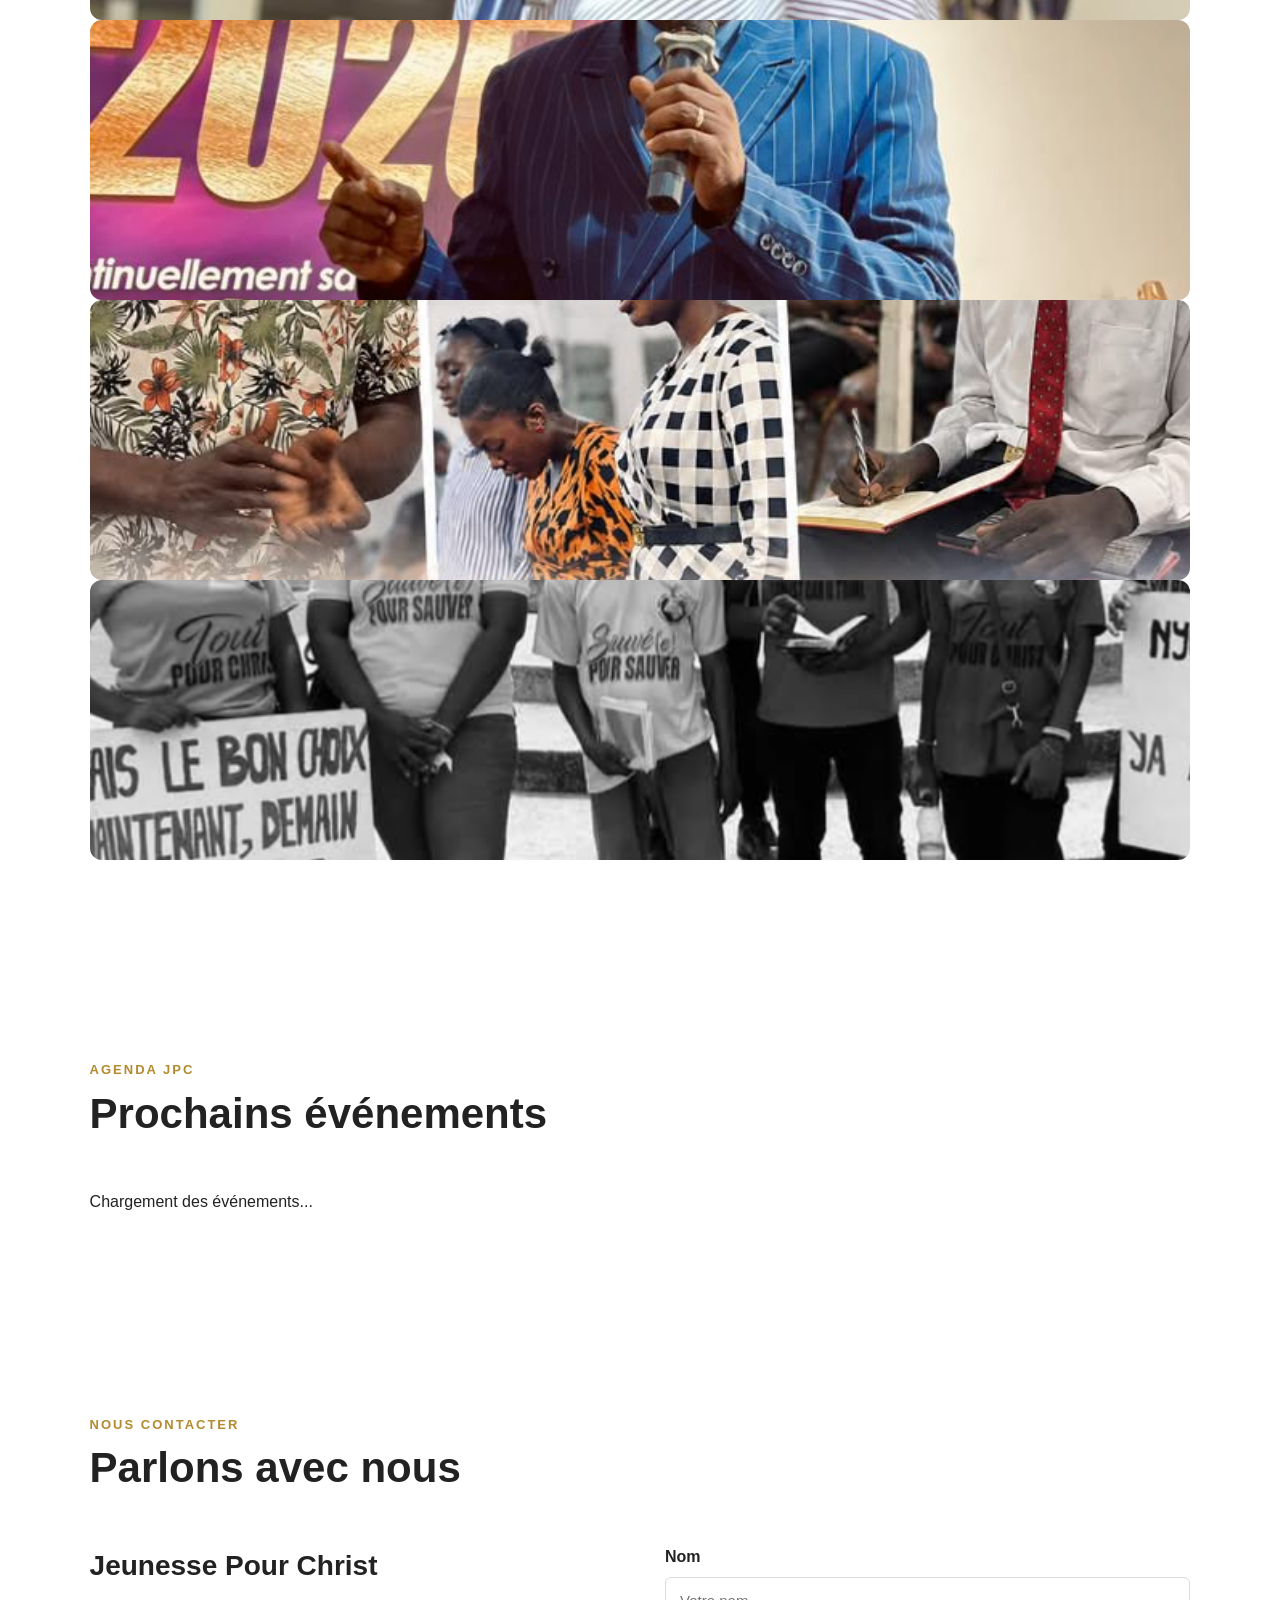
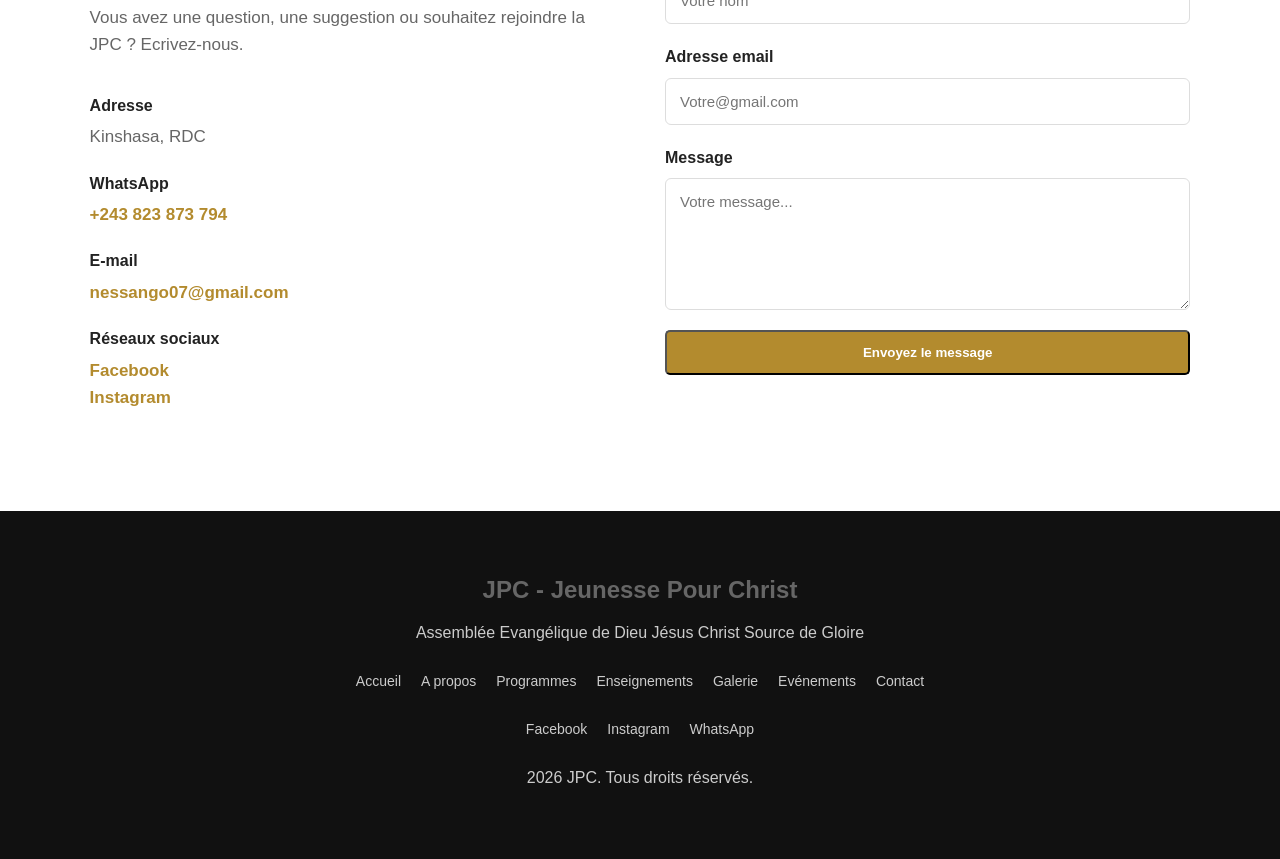
==== commit a9590182: "Update index.html" ====
--- a/index.html
+++ b/index.html
@@ -400,10 +400,13 @@
     <button id="backToTop" aria-label="Retour en haut">
         &#8593
     </button>
+     <script
+         src="https://cdn.jsdelivr.net/npm/@supabase/supabase-js@2"></script>
+    <script>
     const SUPABASE_URL = "https://ndnadcyrqtlesyybzgoa.supabase.co";
-const SUPABASE_KEY = "sb_publishable__cg6_S1uHx6kXhwkBY2kTg_ZgcIsPAA";
-
-const supabaseClient = window.supabase.createClient(
+    const SUPABASE_KEY = "sb_publishable__cg6_S1uHx6kXhwkBY2kTg_ZgcIsPAA";
+
+    const supabaseClient = window.supabase.createClient(
     SUPABASE_URL,
     SUPABASE_KEY
 );
@@ -542,6 +545,8 @@
         }
     });
 }
-</script><script src="script.js"></script>
+</script>
+
+<script src="script.js"></script>
 </body>
 </html>
